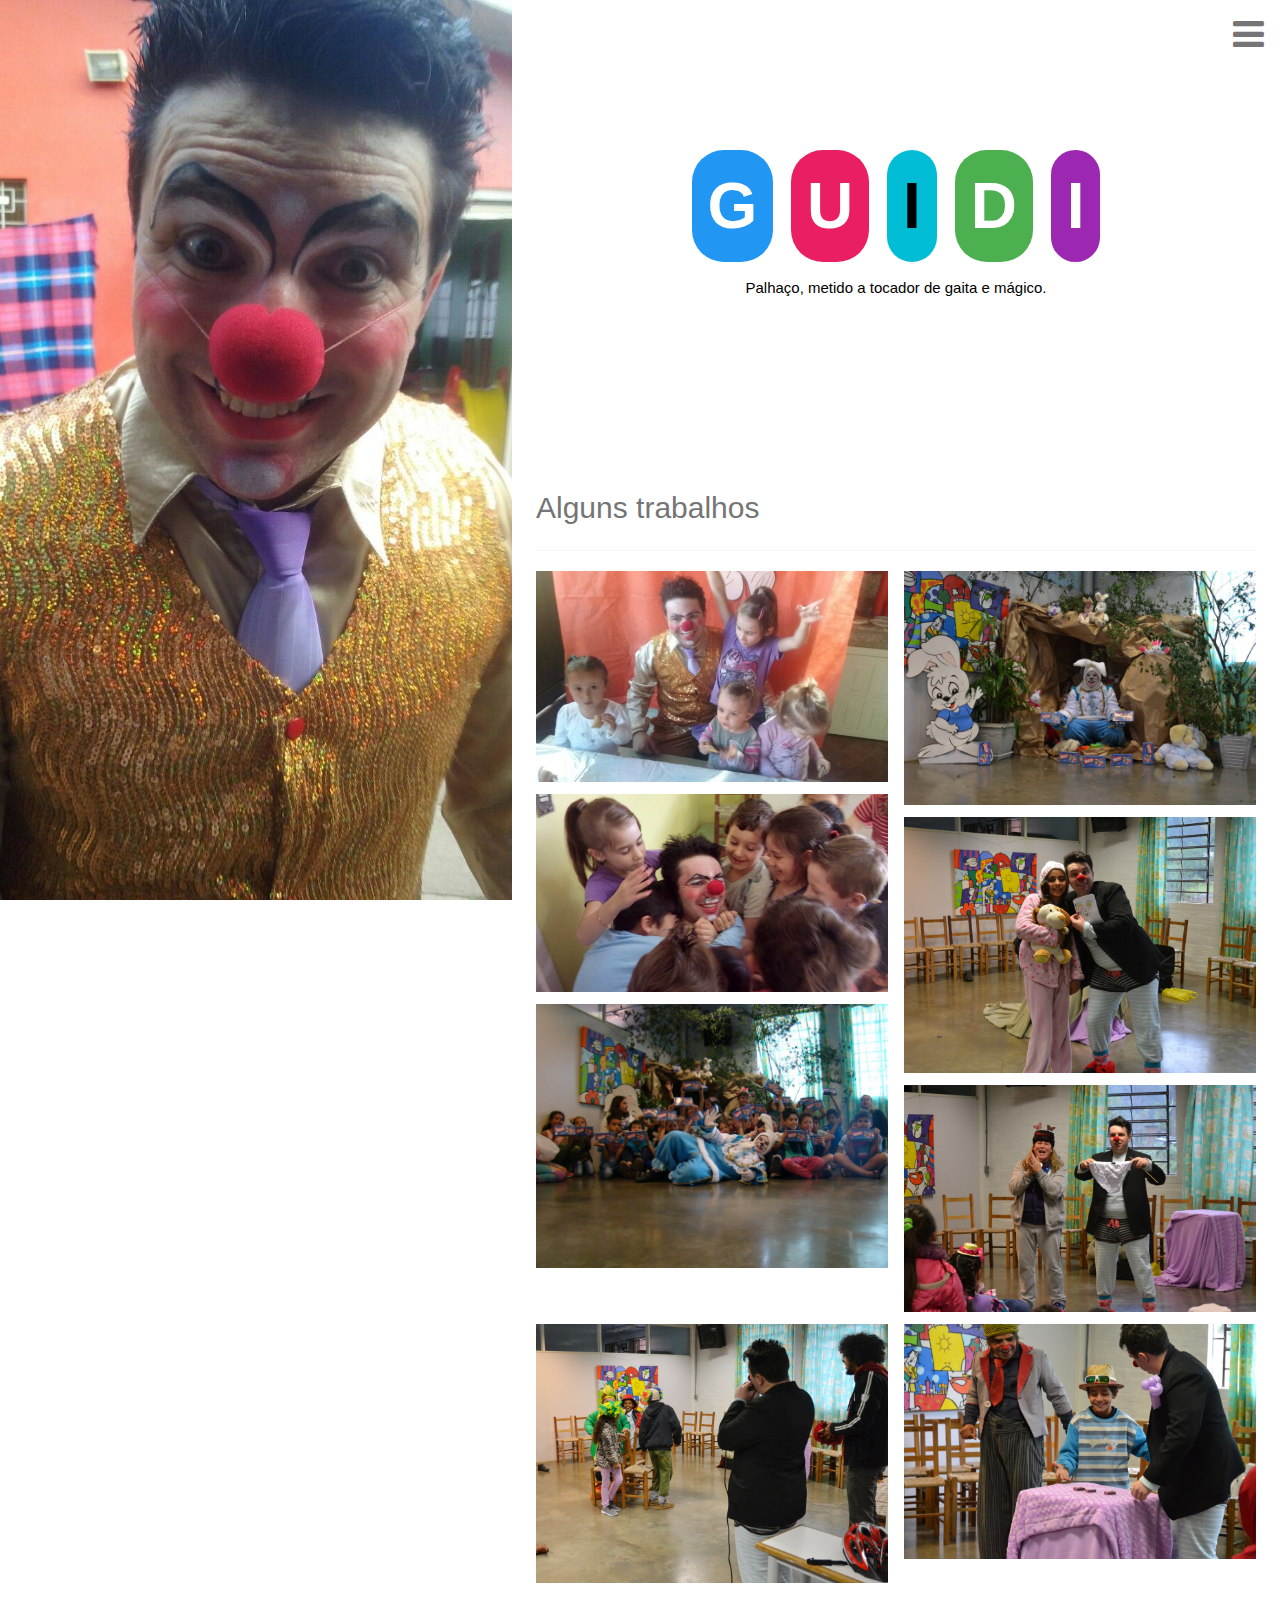
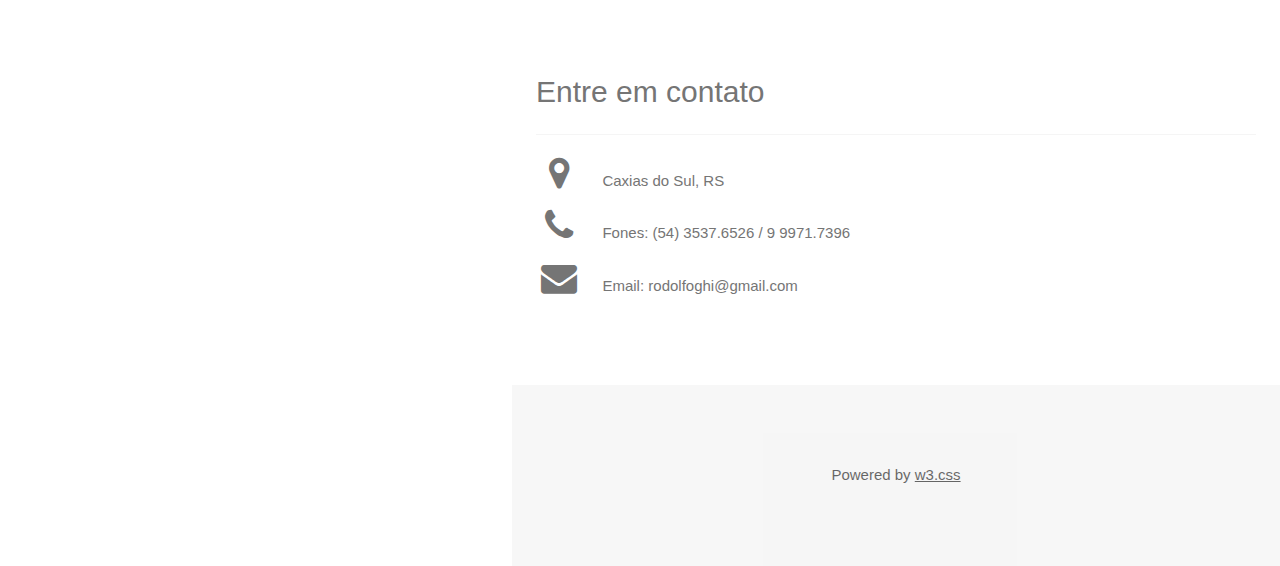
==== index.html @ 78f218c3 "Add favicon" ====
<!doctype html>
<html lang="pt-br">
  <head>
    <meta charset="utf-8">
    <meta http-equiv="X-UA-Compatible" content="IE=edge">
    <meta name="description" content="">
    <meta name="viewport" content="width=device-width, initial-scale=1">
    <title>Guidi</title>

    <!-- Disable tap highlight on IE -->
    <meta name="msapplication-tap-highlight" content="no">

    <!-- Web Application Manifest -->
    <link rel="manifest" href="manifest.json">

    <!-- Add to homescreen for Chrome on Android -->
    <meta name="mobile-web-app-capable" content="yes">
    <meta name="application-name" content="GUIDI">
    <link rel="icon" href="images/favicon.ico">

    <!-- Add to homescreen for Safari on iOS -->
    <meta name="apple-mobile-web-app-capable" content="yes">
    <meta name="apple-mobile-web-app-status-bar-style" content="black">
    <meta name="apple-mobile-web-app-title" content="GUIDI">
    <link rel="apple-touch-icon" href="favicon.ico">

    <!-- Tile icon for Win8 (144x144 + tile color) -->
    <meta name="msapplication-TileImage" content="favicon.ico">
    <meta name="msapplication-TileColor" content="#2F3BA2">

    <!-- Color the status bar on mobile devices -->
    <meta name="theme-color" content="#2F3BA2">

    <link rel="stylesheet" href="https://www.w3schools.com/w3css/4/w3.css">
    <link rel="stylesheet" href="https://fonts.googleapis.com/css?family=Montserrat">
    <link rel="stylesheet" href="https://cdnjs.cloudflare.com/ajax/libs/font-awesome/4.7.0/css/font-awesome.min.css">
    <!-- Latest compiled and minified CSS -->
    <link rel="stylesheet" href="css/main.css">
  </head>
  <body>
    <!-- Sidebar with image -->
<nav class="w3-sidebar w3-hide-medium w3-hide-small" style="width:40%">
  <div class="bgimg"></div>
</nav>

<!-- Hidden Sidebar (reveals when clicked on menu icon)-->
<nav class="w3-sidebar w3-black w3-animate-right w3-xxlarge" style="display:none;padding-top:150px;right:0;z-index:2" id="mySidebar">
  <a href="javascript:void(0)" onclick="closeNav()" class="w3-button w3-black w3-xxxlarge w3-display-topright" style="padding:0 12px;">
    <i class="fa fa-remove"></i>
  </a>
  <div class="w3-bar-block w3-center">
    <a href="#" class="w3-bar-item w3-button w3-text-grey w3-hover-black" onclick="closeNav()">Início</a>
    <a href="#portfolio" class="w3-bar-item w3-button w3-text-grey w3-hover-black" onclick="closeNav()">Trabalhos</a>
    <a href="#contact" class="w3-bar-item w3-button w3-text-grey w3-hover-black" onclick="closeNav()">Contato</a>
  </div>
</nav>

<!-- Page Content -->
<div class="w3-main w3-padding-large" style="margin-left:40%">

  <!-- Menu icon to open sidebar -->
  <span class="w3-button w3-top w3-white w3-xxlarge w3-text-grey w3-hover-text-black" style="width:auto;right:0;" onclick="openNav()"><i class="fa fa-bars"></i></span>

  <!-- Header -->
  <header class="w3-container w3-center" style="padding:128px 16px" id="home">
    <h1 class="w3-jumbo to-animate">
      <b>
        <div class="w3-blue w3-round-xxlarge w3-padding letter-name to-animate">G</div>
        <div class="w3-pink w3-round-xxlarge w3-padding letter-name to-animate">U</div>
        <div class="w3-cyan w3-round-xxlarge w3-padding letter-name to-animate">I</div>
        <div class="w3-green w3-round-xxlarge w3-padding letter-name to-animate">D</div>
        <div class="w3-purple w3-round-xxlarge w3-padding letter-name to-animate">I</div>
      </b>
    </h1>
    <p>Palhaço, metido a tocador de gaita e mágico.</p>
    <img src="images/profile_guidi.jpg" class="w3-image w3-hide-large w3-hide-small w3-round" style="display:block;width:60%;margin:auto;">
    <img src="images/profile_guidi.jpg" class="w3-image w3-hide-large w3-hide-medium w3-round" width="1000" height="1333">
  </header>

  <!-- Portfolio Section -->
  <div class="w3-padding-32 w3-content" id="portfolio">
    <h2 class="w3-text-grey">Alguns trabalhos</h2>
    <hr class="w3-opacity">

    <!-- Grid for photos -->
    <div class="w3-row-padding" style="margin:0 -16px">
      <div class="w3-half">
        <img src="images/trabalhos/trabalho_04.jpg" style="width:100%">
        <img src="images/trabalhos/trabalho_03.jpg" style="width:100%">
        <img src="images/trabalhos/trabalho_02.jpg" style="width:100%">
      </div>

      <div class="w3-half">
        <img src="images/trabalhos/trabalho_01.jpg" style="width:100%">
        <img src="images/trabalhos/trabalho_05.jpg" style="width:100%">
        <img src="images/trabalhos/trabalho_06.jpg" style="width:100%">
      </div>

      <div class="w3-half">
        <img src="images/trabalhos/trabalho_08.jpg" style="width:100%">
      </div>

      <div class="w3-half">
        <img src="images/trabalhos/trabalho_09.jpg" style="width:100%">
      </div>
    <!-- End photo grid -->
    </div>
  <!-- End Portfolio Section -->
  </div>

  <!-- Contact Section -->
  <div class="w3-padding-32 w3-content w3-text-grey" id="contact" style="margin-bottom:64px">
    <h2>Entre em contato</h2>
    <hr class="w3-opacity">

    <div class="w3-section">
      <p><i class="fa fa-map-marker fa-fw w3-xxlarge w3-margin-right"></i> Caxias do Sul, RS</p>
      <p><i class="fa fa-phone fa-fw w3-xxlarge w3-margin-right"></i> Fones: (54) 3537.6526 / 9 9971.7396</p>
      <p><i class="fa fa-envelope fa-fw w3-xxlarge w3-margin-right"> </i> Email: rodolfoghi@gmail.com</p>
    </div>
  <!-- End Contact Section -->
  </div>

  <!-- Footer -->
  <footer class="w3-container w3-padding-64 w3-light-grey w3-center w3-opacity w3-xlarge" style="margin:-24px">
    <!--
    <i class="fa fa-facebook-official w3-hover-opacity"></i>
    <i class="fa fa-instagram w3-hover-opacity"></i>
    <i class="fa fa-snapchat w3-hover-opacity"></i>
    <i class="fa fa-pinterest-p w3-hover-opacity"></i>
    <i class="fa fa-twitter w3-hover-opacity"></i>
    <i class="fa fa-linkedin w3-hover-opacity"></i>
  -->
    <p class="w3-medium">Powered by <a href="https://www.w3schools.com/w3css/default.asp" target="_blank" class="w3-hover-text-green">w3.css</a></p>
  <!-- End footer -->
  </footer>

<!-- END PAGE CONTENT -->
</div>
<script src="scripts/main.js"></script>
<!--
To use this code on your website, get a free API key from Google.
Read more at: https://www.w3schools.com/graphics/google_maps_basic.asp
-->
  </body>
</html>
---- css/main.css ----
body, h1, h2, h3, h4, h5, h6 {
  /*font-family: "Montserrat", sans-serif*/
  font-family: "Comic Sans MS", cursive, sans-serif;
}

.w3-row-padding img {
  margin-bottom: 12px
}

.bgimg {
    background-position: center;
    background-repeat: no-repeat;
    background-size: cover;
    background-image: url('../images/profile_guidi.jpg');
    min-height: 100%;
}

.letter-name {
  display: inline-grid;
}
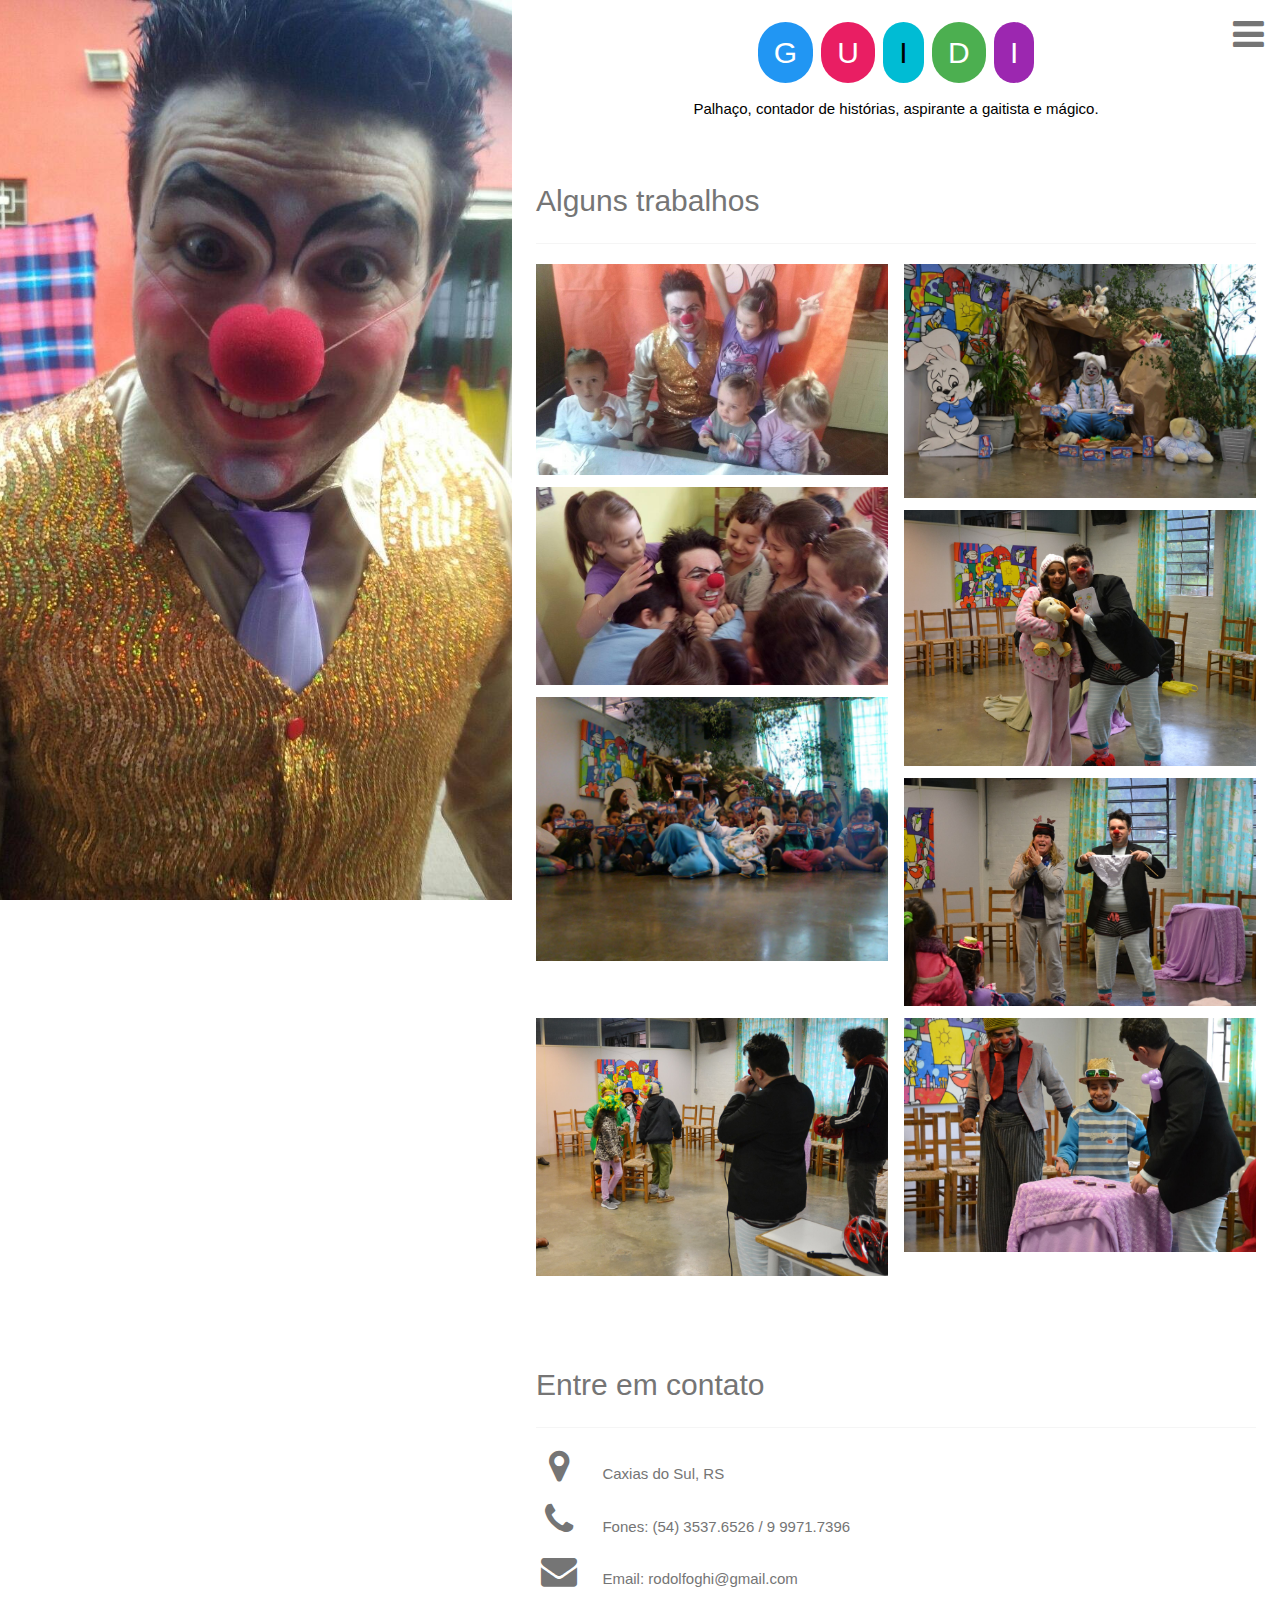
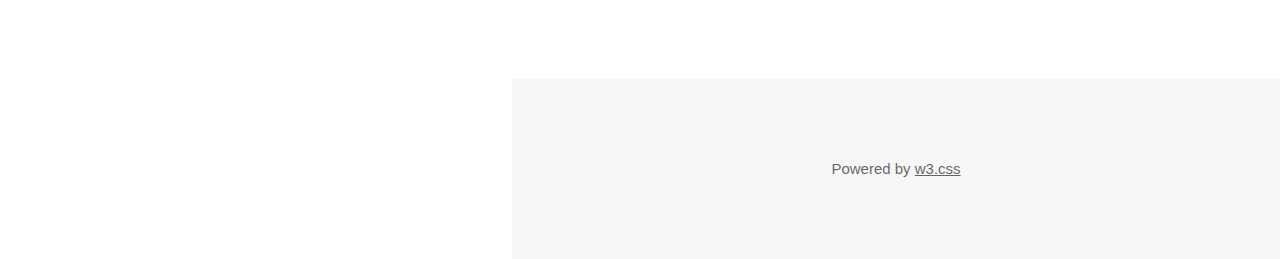
==== commit f668cc21: "Display header in one row on small devices" ====
--- a/index.html
+++ b/index.html
@@ -62,17 +62,15 @@
   <span class="w3-button w3-top w3-white w3-xxlarge w3-text-grey w3-hover-text-black" style="width:auto;right:0;" onclick="openNav()"><i class="fa fa-bars"></i></span>
 
   <!-- Header -->
-  <header class="w3-container w3-center" style="padding:128px 16px" id="home">
-    <h1 class="w3-jumbo to-animate">
-      <b>
-        <div class="w3-blue w3-round-xxlarge w3-padding letter-name to-animate">G</div>
-        <div class="w3-pink w3-round-xxlarge w3-padding letter-name to-animate">U</div>
-        <div class="w3-cyan w3-round-xxlarge w3-padding letter-name to-animate">I</div>
-        <div class="w3-green w3-round-xxlarge w3-padding letter-name to-animate">D</div>
-        <div class="w3-purple w3-round-xxlarge w3-padding letter-name to-animate">I</div>
-      </b>
-    </h1>
-    <p>Palhaço, metido a tocador de gaita e mágico.</p>
+  <header class="w3-container w3-center" id="home">
+    <h2 class="w3-row to-animate">
+        <div class="w3-col-l2 w3-blue w3-round-xxlarge w3-padding letter-name to-animate">G</div>
+        <div class="w3-col-l2 w3-pink w3-round-xxlarge w3-padding letter-name to-animate">U</div>
+        <div class="w3-col-l2 w3-cyan w3-round-xxlarge w3-padding letter-name to-animate">I</div>
+        <div class="w3-col-l2 w3-green w3-round-xxlarge w3-padding letter-name to-animate">D</div>
+        <div class="w3-col-l2 w3-purple w3-round-xxlarge w3-padding letter-name to-animate">I</div>
+    </h2>
+    <p>Palhaço, contador de histórias, aspirante a gaitista e mágico.</p>
     <img src="images/profile_guidi.jpg" class="w3-image w3-hide-large w3-hide-small w3-round" style="display:block;width:60%;margin:auto;">
     <img src="images/profile_guidi.jpg" class="w3-image w3-hide-large w3-hide-medium w3-round" width="1000" height="1333">
   </header>
--- a/css/main.css
+++ b/css/main.css
@@ -1,5 +1,4 @@
 body, h1, h2, h3, h4, h5, h6 {
-  /*font-family: "Montserrat", sans-serif*/
   font-family: "Comic Sans MS", cursive, sans-serif;
 }
 
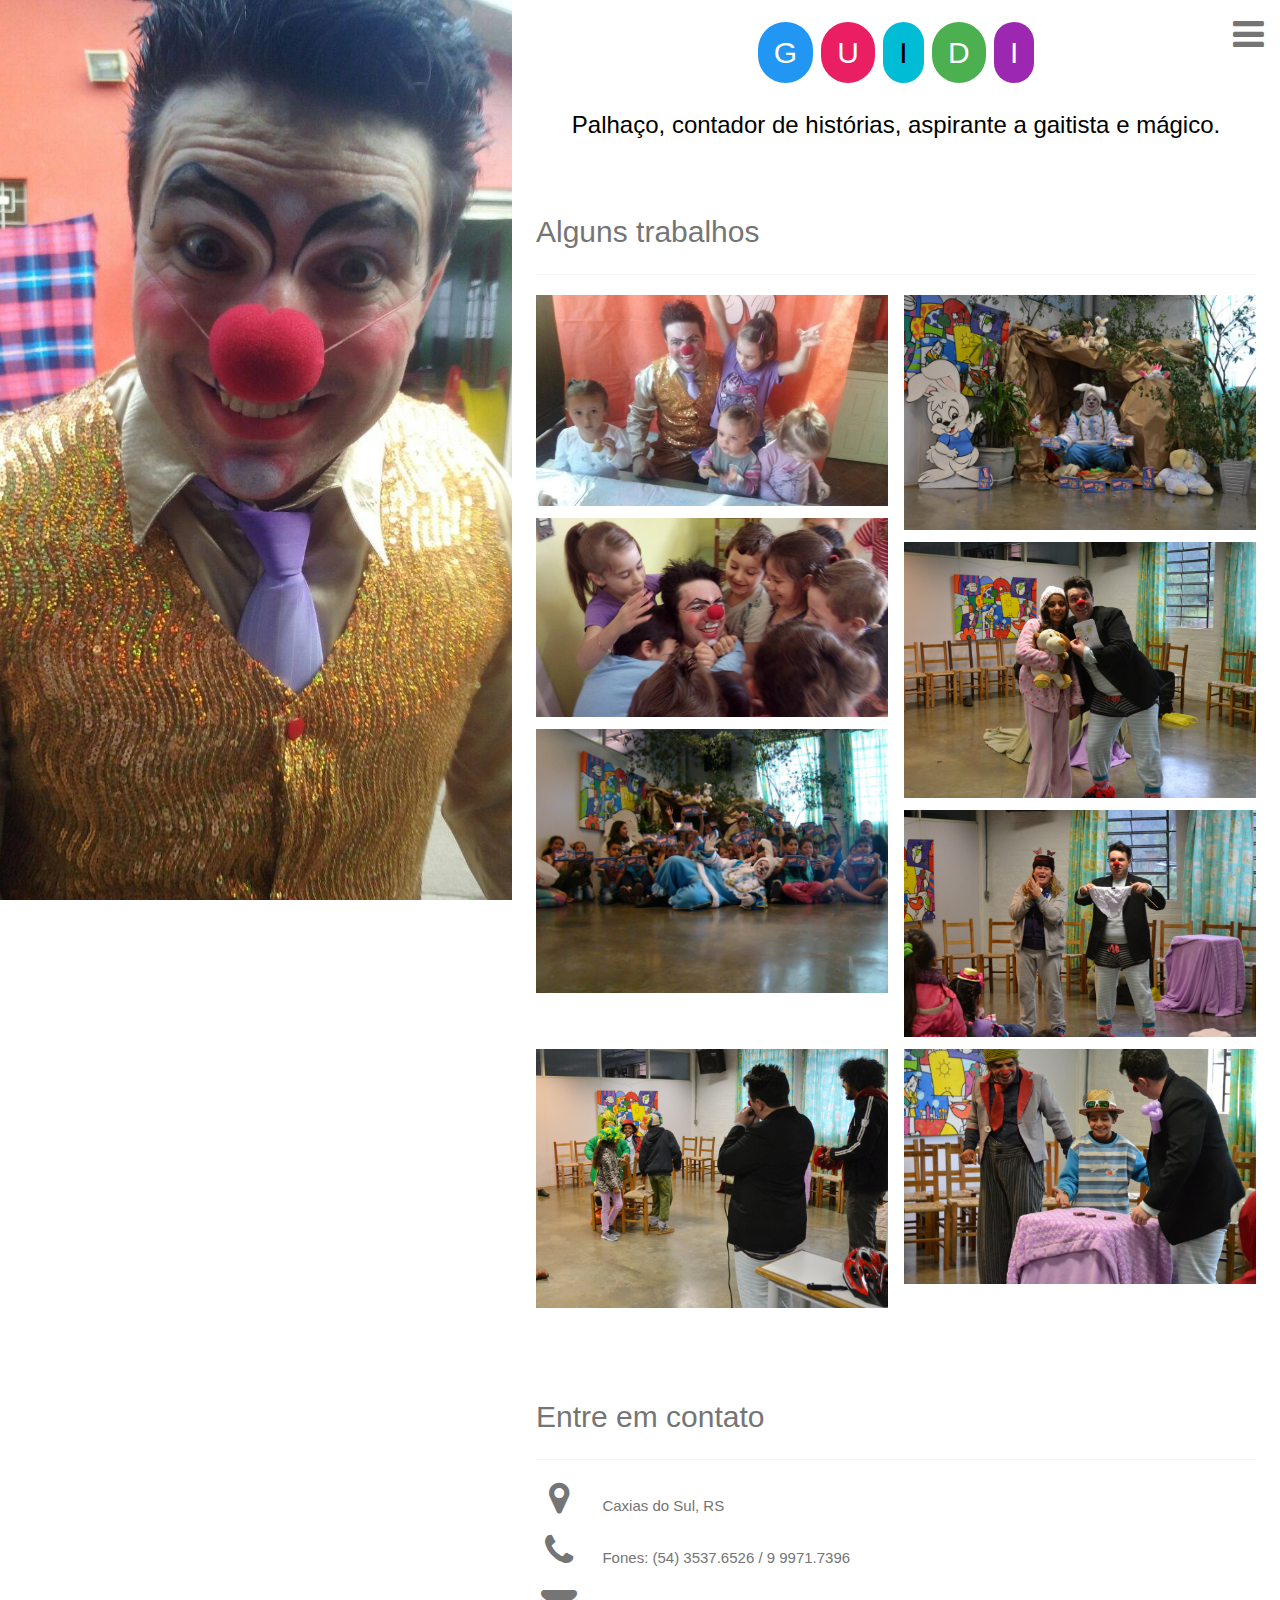
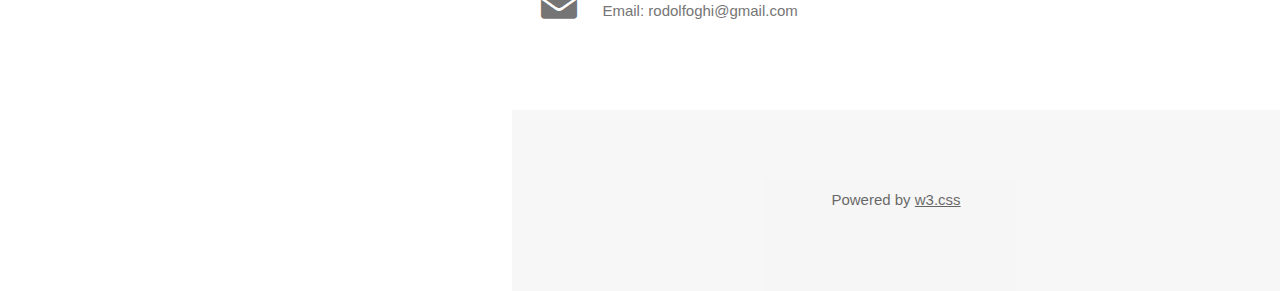
==== commit 665d99e1: "Display images in modal" ====
--- a/index.html
+++ b/index.html
@@ -70,7 +70,7 @@
         <div class="w3-col-l2 w3-green w3-round-xxlarge w3-padding letter-name to-animate">D</div>
         <div class="w3-col-l2 w3-purple w3-round-xxlarge w3-padding letter-name to-animate">I</div>
     </h2>
-    <p>Palhaço, contador de histórias, aspirante a gaitista e mágico.</p>
+    <p class="w3-xlarge">Palhaço, contador de histórias, aspirante a gaitista e mágico.</p>
     <img src="images/profile_guidi.jpg" class="w3-image w3-hide-large w3-hide-small w3-round" style="display:block;width:60%;margin:auto;">
     <img src="images/profile_guidi.jpg" class="w3-image w3-hide-large w3-hide-medium w3-round" width="1000" height="1333">
   </header>
@@ -83,23 +83,29 @@
     <!-- Grid for photos -->
     <div class="w3-row-padding" style="margin:0 -16px">
       <div class="w3-half">
-        <img src="images/trabalhos/trabalho_04.jpg" style="width:100%">
-        <img src="images/trabalhos/trabalho_03.jpg" style="width:100%">
-        <img src="images/trabalhos/trabalho_02.jpg" style="width:100%">
+        <img onclick="showImgInModal(this)" class="w3-hover-opacity" src="images/trabalhos/trabalho_04.jpg" style="width:100%;">
+        <img onclick="showImgInModal(this)" class="w3-hover-opacity" src="images/trabalhos/trabalho_03.jpg" style="width:100%">
+        <img onclick="showImgInModal(this)" class="w3-hover-opacity" src="images/trabalhos/trabalho_02.jpg" style="width:100%">
       </div>
 
       <div class="w3-half">
-        <img src="images/trabalhos/trabalho_01.jpg" style="width:100%">
-        <img src="images/trabalhos/trabalho_05.jpg" style="width:100%">
-        <img src="images/trabalhos/trabalho_06.jpg" style="width:100%">
+        <img onclick="showImgInModal(this)" class="w3-hover-opacity" src="images/trabalhos/trabalho_01.jpg" style="width:100%">
+        <img onclick="showImgInModal(this)" class="w3-hover-opacity" src="images/trabalhos/trabalho_05.jpg" style="width:100%">
+        <img onclick="showImgInModal(this)" class="w3-hover-opacity" src="images/trabalhos/trabalho_06.jpg" style="width:100%">
       </div>
 
       <div class="w3-half">
-        <img src="images/trabalhos/trabalho_08.jpg" style="width:100%">
+        <img onclick="showImgInModal(this)" class="w3-hover-opacity" src="images/trabalhos/trabalho_08.jpg" style="width:100%">
       </div>
 
       <div class="w3-half">
-        <img src="images/trabalhos/trabalho_09.jpg" style="width:100%">
+        <img onclick="showImgInModal(this)" class="w3-hover-opacity" src="images/trabalhos/trabalho_09.jpg" style="width:100%">
+      </div>
+
+      <div id="modal_img" class="w3-modal w3-animate-zoom" onclick="this.style.display='none'">
+        <div class="w3-center">
+          <img class="w3-modal-content" id="modal_img01" style="width:70%">
+        </div>
       </div>
     <!-- End photo grid -->
     </div>
--- a/css/main.css
+++ b/css/main.css
@@ -17,3 +17,7 @@
 .letter-name {
   display: inline-grid;
 }
+
+img[onclick="showImgInModal(this)"]:hover {
+  cursor: zoom-in;
+}
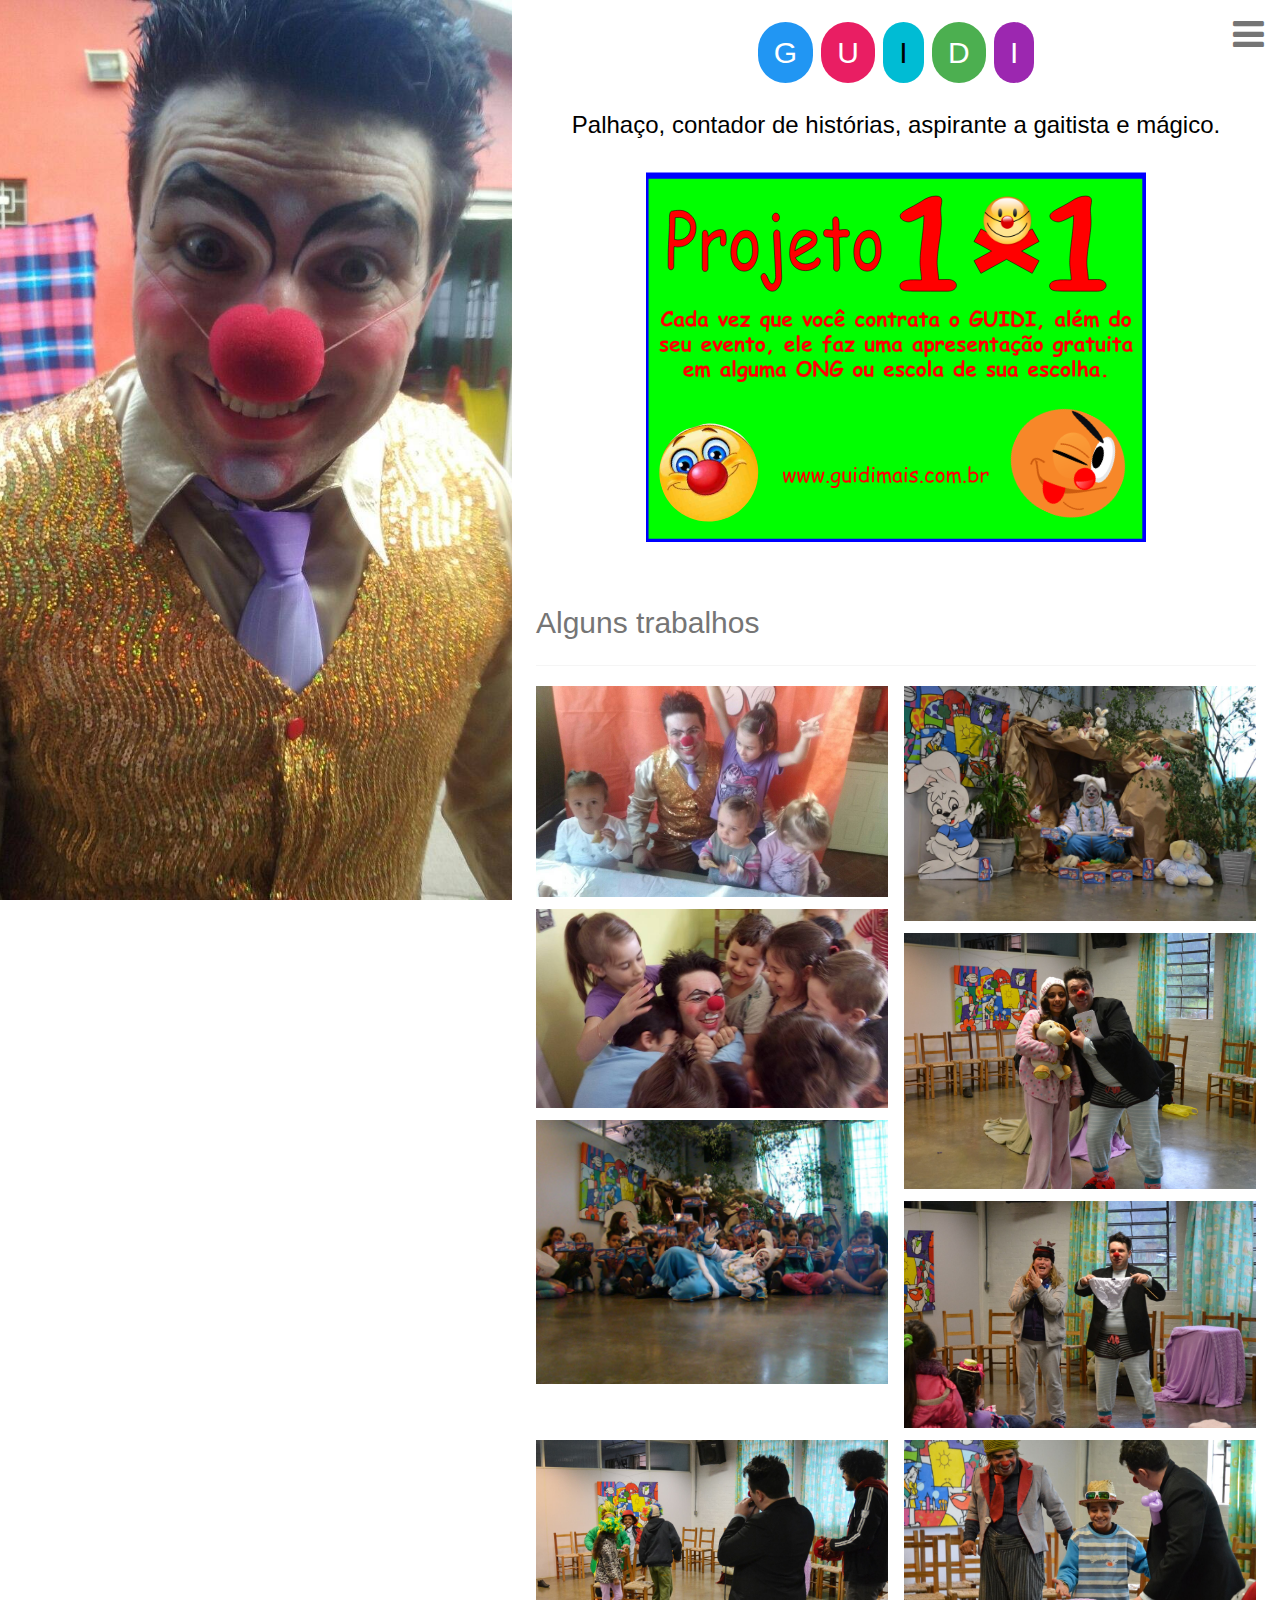
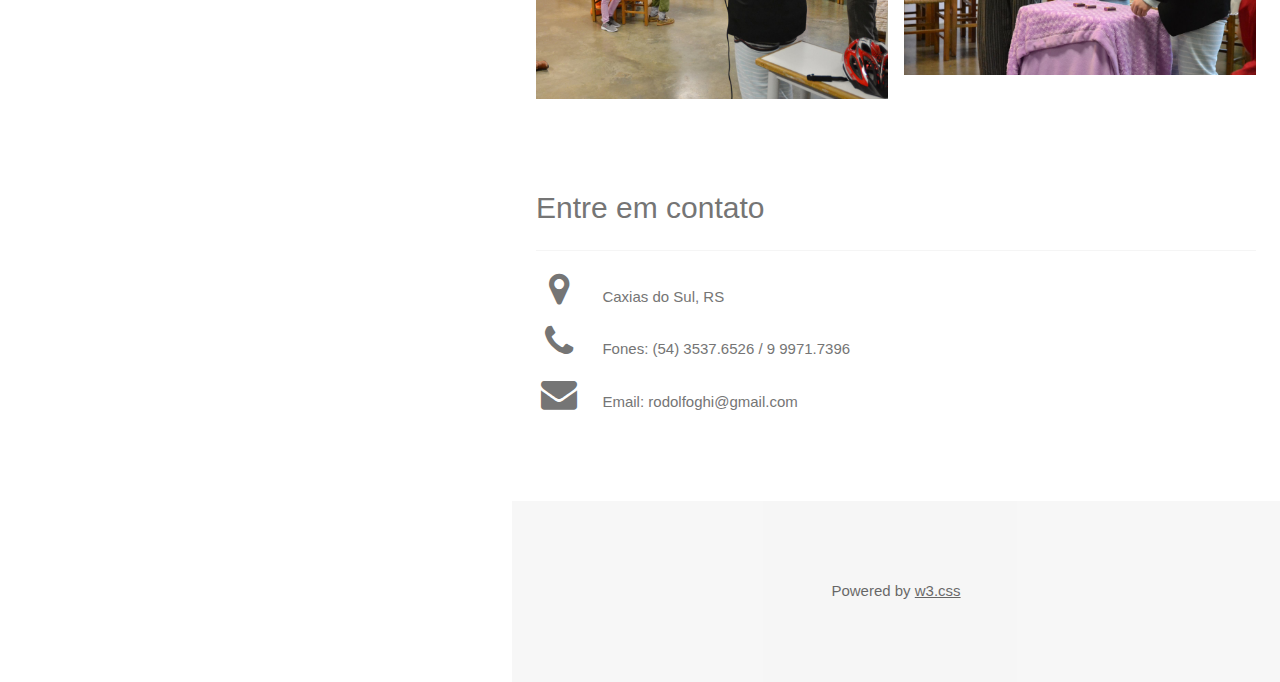
==== commit 1571e823: "Added carousel" ====
--- a/index.html
+++ b/index.html
@@ -71,6 +71,19 @@
         <div class="w3-col-l2 w3-purple w3-round-xxlarge w3-padding letter-name to-animate">I</div>
     </h2>
     <p class="w3-xlarge">Palhaço, contador de histórias, aspirante a gaitista e mágico.</p>
+    <div class="w3-content w3-section" style="max-width:500px">
+      <img class="mySlides" src="images/projeto1x1.svg" style="width:100%">
+      <img class="mySlides" src="images/trabalhos/trabalho_01.jpg" style="width:100%">
+      <img class="mySlides" src="images/trabalhos/trabalho_02.jpg" style="width:100%">
+      <img class="mySlides" src="images/trabalhos/trabalho_03.jpg" style="width:100%">
+      <img class="mySlides" src="images/trabalhos/trabalho_04.jpg" style="width:100%">
+      <img class="mySlides" src="images/trabalhos/trabalho_05.jpg" style="width:100%">
+      <img class="mySlides" src="images/trabalhos/trabalho_06.jpg" style="width:100%">
+      <img class="mySlides" src="images/trabalhos/trabalho_07.jpg" style="width:100%">
+      <img class="mySlides" src="images/trabalhos/trabalho_08.jpg" style="width:100%">
+      <img class="mySlides" src="images/trabalhos/trabalho_09.jpg" style="width:100%">
+    </div>
+
     <img src="images/profile_guidi.jpg" class="w3-image w3-hide-large w3-hide-small w3-round" style="display:block;width:60%;margin:auto;">
     <img src="images/profile_guidi.jpg" class="w3-image w3-hide-large w3-hide-medium w3-round" width="1000" height="1333">
   </header>
--- a/css/main.css
+++ b/css/main.css
@@ -21,3 +21,7 @@
 img[onclick="showImgInModal(this)"]:hover {
   cursor: zoom-in;
 }
+
+.mySlides {
+  display: none;
+}
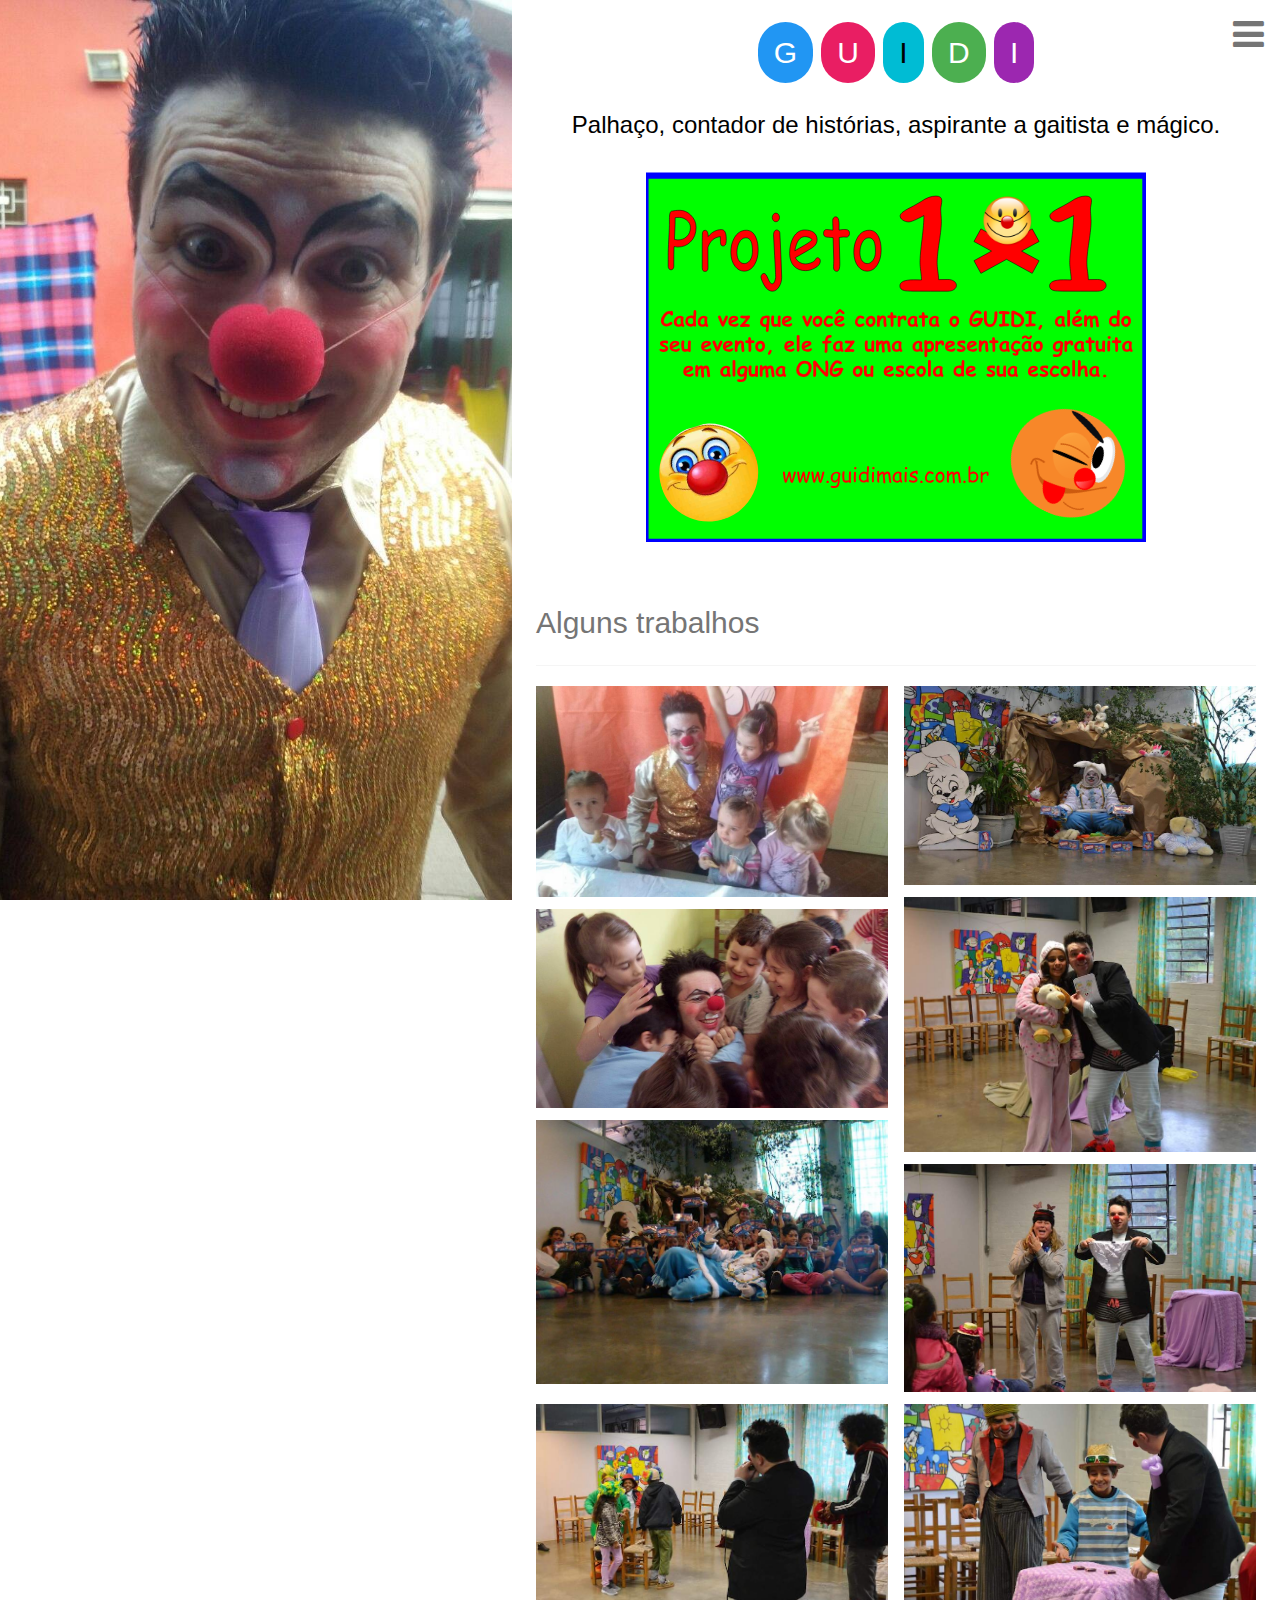
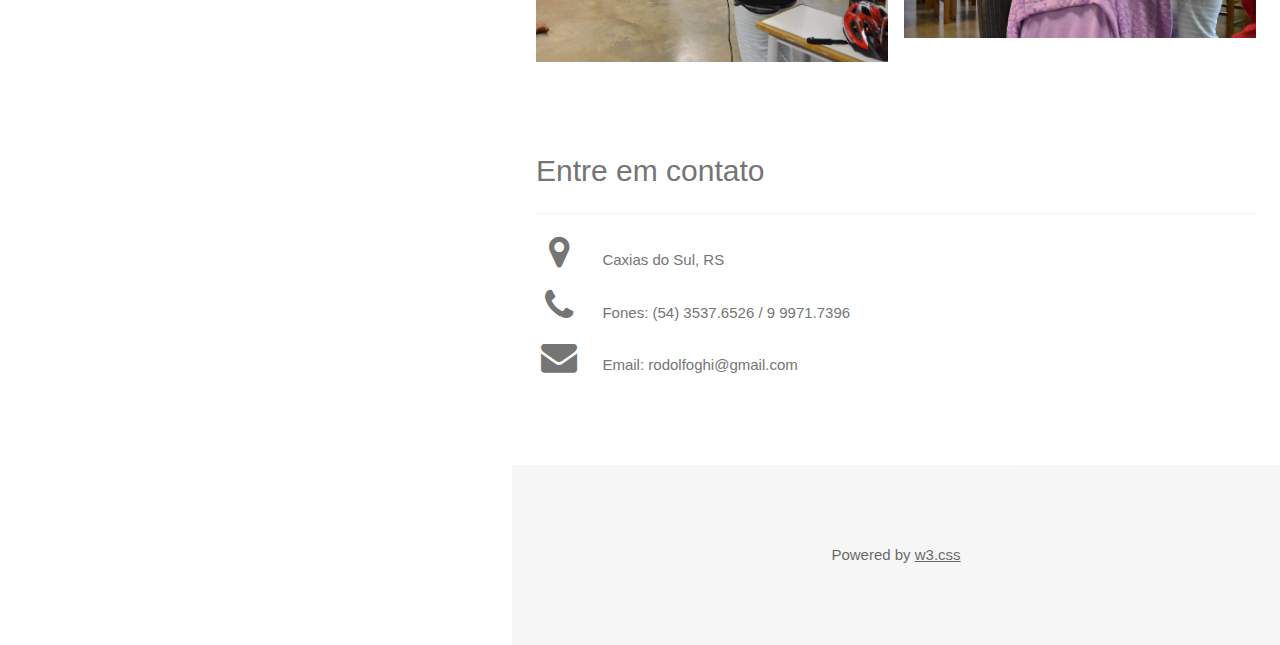
==== commit a0b6cac3: "Minify CSS" ====
--- a/index.html
+++ b/index.html
@@ -35,17 +35,17 @@
     <link rel="stylesheet" href="https://fonts.googleapis.com/css?family=Montserrat">
     <link rel="stylesheet" href="https://cdnjs.cloudflare.com/ajax/libs/font-awesome/4.7.0/css/font-awesome.min.css">
     <!-- Latest compiled and minified CSS -->
-    <link rel="stylesheet" href="css/main.css">
+    <link rel="stylesheet" href="css/main.min.css">
   </head>
   <body>
     <!-- Sidebar with image -->
-<nav class="w3-sidebar w3-hide-medium w3-hide-small" style="width:40%">
+<nav id="nav-main" class="w3-sidebar w3-hide-medium w3-hide-small">
   <div class="bgimg"></div>
 </nav>
 
 <!-- Hidden Sidebar (reveals when clicked on menu icon)-->
-<nav class="w3-sidebar w3-black w3-animate-right w3-xxlarge" style="display:none;padding-top:150px;right:0;z-index:2" id="mySidebar">
-  <a href="javascript:void(0)" onclick="closeNav()" class="w3-button w3-black w3-xxxlarge w3-display-topright" style="padding:0 12px;">
+<nav class="w3-sidebar w3-black w3-animate-right w3-xxlarge" id="mySidebar">
+  <a href="javascript:void(0)" onclick="closeNav()" class="w3-button w3-black w3-xxxlarge w3-display-topright" id="mySidebarLink">
     <i class="fa fa-remove"></i>
   </a>
   <div class="w3-bar-block w3-center">
@@ -56,10 +56,10 @@
 </nav>
 
 <!-- Page Content -->
-<div class="w3-main w3-padding-large" style="margin-left:40%">
+<div class="w3-main w3-padding-large page-content">
 
   <!-- Menu icon to open sidebar -->
-  <span class="w3-button w3-top w3-white w3-xxlarge w3-text-grey w3-hover-text-black" style="width:auto;right:0;" onclick="openNav()"><i class="fa fa-bars"></i></span>
+  <span class="w3-button w3-top w3-white w3-xxlarge w3-text-grey w3-hover-text-black" onclick="openNav()"><i class="fa fa-bars"></i></span>
 
   <!-- Header -->
   <header class="w3-container w3-center" id="home">
@@ -71,20 +71,20 @@
         <div class="w3-col-l2 w3-purple w3-round-xxlarge w3-padding letter-name to-animate">I</div>
     </h2>
     <p class="w3-xlarge">Palhaço, contador de histórias, aspirante a gaitista e mágico.</p>
-    <div class="w3-content w3-section" style="max-width:500px">
-      <img class="mySlides" src="images/projeto1x1.svg" style="width:100%">
-      <img class="mySlides" src="images/trabalhos/trabalho_01.jpg" style="width:100%">
-      <img class="mySlides" src="images/trabalhos/trabalho_02.jpg" style="width:100%">
-      <img class="mySlides" src="images/trabalhos/trabalho_03.jpg" style="width:100%">
-      <img class="mySlides" src="images/trabalhos/trabalho_04.jpg" style="width:100%">
-      <img class="mySlides" src="images/trabalhos/trabalho_05.jpg" style="width:100%">
-      <img class="mySlides" src="images/trabalhos/trabalho_06.jpg" style="width:100%">
-      <img class="mySlides" src="images/trabalhos/trabalho_07.jpg" style="width:100%">
-      <img class="mySlides" src="images/trabalhos/trabalho_08.jpg" style="width:100%">
-      <img class="mySlides" src="images/trabalhos/trabalho_09.jpg" style="width:100%">
+    <div class="w3-content w3-section carousel-images">
+      <img class="mySlides" src="images/projeto1x1.svg">
+      <img class="mySlides" src="images/trabalhos/trabalho_01.jpg">
+      <img class="mySlides" src="images/trabalhos/trabalho_02.jpg">
+      <img class="mySlides" src="images/trabalhos/trabalho_03.jpg">
+      <img class="mySlides" src="images/trabalhos/trabalho_04.jpg">
+      <img class="mySlides" src="images/trabalhos/trabalho_05.jpg">
+      <img class="mySlides" src="images/trabalhos/trabalho_06.jpg">
+      <img class="mySlides" src="images/trabalhos/trabalho_07.jpg">
+      <img class="mySlides" src="images/trabalhos/trabalho_08.jpg">
+      <img class="mySlides" src="images/trabalhos/trabalho_09.jpg">
     </div>
 
-    <img src="images/profile_guidi.jpg" class="w3-image w3-hide-large w3-hide-small w3-round" style="display:block;width:60%;margin:auto;">
+    <img src="images/profile_guidi.jpg" class="w3-image w3-hide-large w3-hide-small w3-round profile-img-xlarge">
     <img src="images/profile_guidi.jpg" class="w3-image w3-hide-large w3-hide-medium w3-round" width="1000" height="1333">
   </header>
 
@@ -94,30 +94,30 @@
     <hr class="w3-opacity">
 
     <!-- Grid for photos -->
-    <div class="w3-row-padding" style="margin:0 -16px">
+    <div class="w3-row-padding grid-photos">
       <div class="w3-half">
-        <img onclick="showImgInModal(this)" class="w3-hover-opacity" src="images/trabalhos/trabalho_04.jpg" style="width:100%;">
-        <img onclick="showImgInModal(this)" class="w3-hover-opacity" src="images/trabalhos/trabalho_03.jpg" style="width:100%">
-        <img onclick="showImgInModal(this)" class="w3-hover-opacity" src="images/trabalhos/trabalho_02.jpg" style="width:100%">
+        <img onclick="showImgInModal(this)" class="w3-hover-opacity" src="images/trabalhos/trabalho_04.jpg">
+        <img onclick="showImgInModal(this)" class="w3-hover-opacity" src="images/trabalhos/trabalho_03.jpg">
+        <img onclick="showImgInModal(this)" class="w3-hover-opacity" src="images/trabalhos/trabalho_02.jpg">
       </div>
 
       <div class="w3-half">
-        <img onclick="showImgInModal(this)" class="w3-hover-opacity" src="images/trabalhos/trabalho_01.jpg" style="width:100%">
-        <img onclick="showImgInModal(this)" class="w3-hover-opacity" src="images/trabalhos/trabalho_05.jpg" style="width:100%">
-        <img onclick="showImgInModal(this)" class="w3-hover-opacity" src="images/trabalhos/trabalho_06.jpg" style="width:100%">
+        <img onclick="showImgInModal(this)" class="w3-hover-opacity" src="images/trabalhos/trabalho_01.jpg">
+        <img onclick="showImgInModal(this)" class="w3-hover-opacity" src="images/trabalhos/trabalho_05.jpg">
+        <img onclick="showImgInModal(this)" class="w3-hover-opacity" src="images/trabalhos/trabalho_06.jpg">
       </div>
 
       <div class="w3-half">
-        <img onclick="showImgInModal(this)" class="w3-hover-opacity" src="images/trabalhos/trabalho_08.jpg" style="width:100%">
+        <img onclick="showImgInModal(this)" class="w3-hover-opacity" src="images/trabalhos/trabalho_08.jpg">
       </div>
 
       <div class="w3-half">
-        <img onclick="showImgInModal(this)" class="w3-hover-opacity" src="images/trabalhos/trabalho_09.jpg" style="width:100%">
+        <img onclick="showImgInModal(this)" class="w3-hover-opacity" src="images/trabalhos/trabalho_09.jpg">
       </div>
 
       <div id="modal_img" class="w3-modal w3-animate-zoom" onclick="this.style.display='none'">
         <div class="w3-center">
-          <img class="w3-modal-content" id="modal_img01" style="width:70%">
+          <img class="w3-modal-content" id="modal_img01">
         </div>
       </div>
     <!-- End photo grid -->
@@ -126,7 +126,7 @@
   </div>
 
   <!-- Contact Section -->
-  <div class="w3-padding-32 w3-content w3-text-grey" id="contact" style="margin-bottom:64px">
+  <div class="w3-padding-32 w3-content w3-text-grey" id="contact">
     <h2>Entre em contato</h2>
     <hr class="w3-opacity">
 
@@ -139,7 +139,7 @@
   </div>
 
   <!-- Footer -->
-  <footer class="w3-container w3-padding-64 w3-light-grey w3-center w3-opacity w3-xlarge" style="margin:-24px">
+  <footer class="w3-container w3-padding-64 w3-light-grey w3-center w3-opacity w3-xlarge">
     <!--
     <i class="fa fa-facebook-official w3-hover-opacity"></i>
     <i class="fa fa-instagram w3-hover-opacity"></i>
--- a/css/main.min.css
+++ b/css/main.min.css
@@ -0,0 +1 @@
+body,h1,h2,h3,h4,h5,h6{font-family:"Comic Sans MS",cursive,sans-serif}.w3-row-padding img{margin-bottom:12px}.bgimg{background-position:center;background-repeat:no-repeat;background-size:cover;background-image:url(../images/profile_guidi.jpg);min-height:100%}.letter-name{display:inline-grid}img[onclick="showImgInModal(this)"]:hover{cursor:zoom-in}#nav-main{width:40%}#mySidebar{display:none;padding-top:150px;right:0;z-index:2}#mySidebarLink{padding:0 12px}.page-content{margin-left:40%}span[onclick="openNav()"]{width:auto;right:0}.carousel-images{max-width:500px}.mySlides{display:none;width:100%}.profile-img-xlarge{display:block;width:60%;margin:auto}.grid-photos{margin:0 -16px}.grid-photos>.w3-half>img{width:100%}#modal_img01{width:70%}#contact{margin-bottom:64px}footer{margin:-24px}
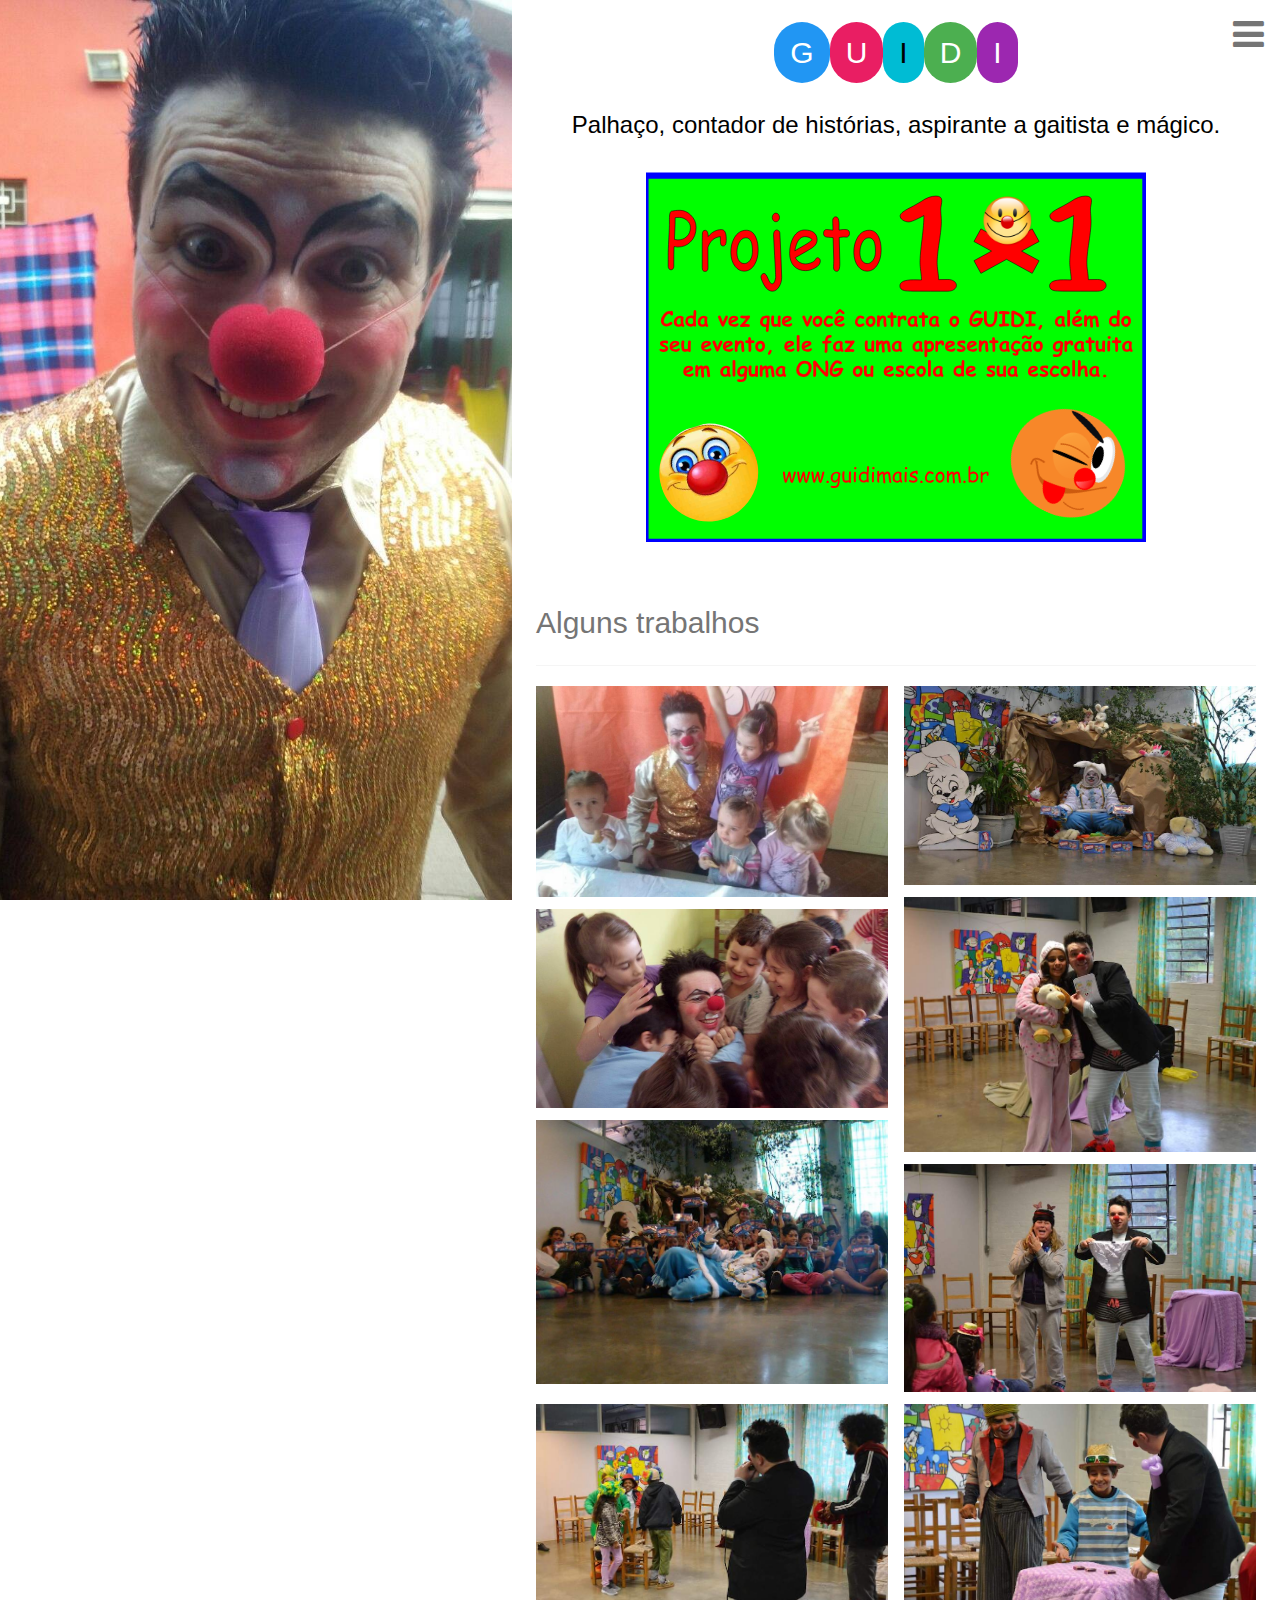
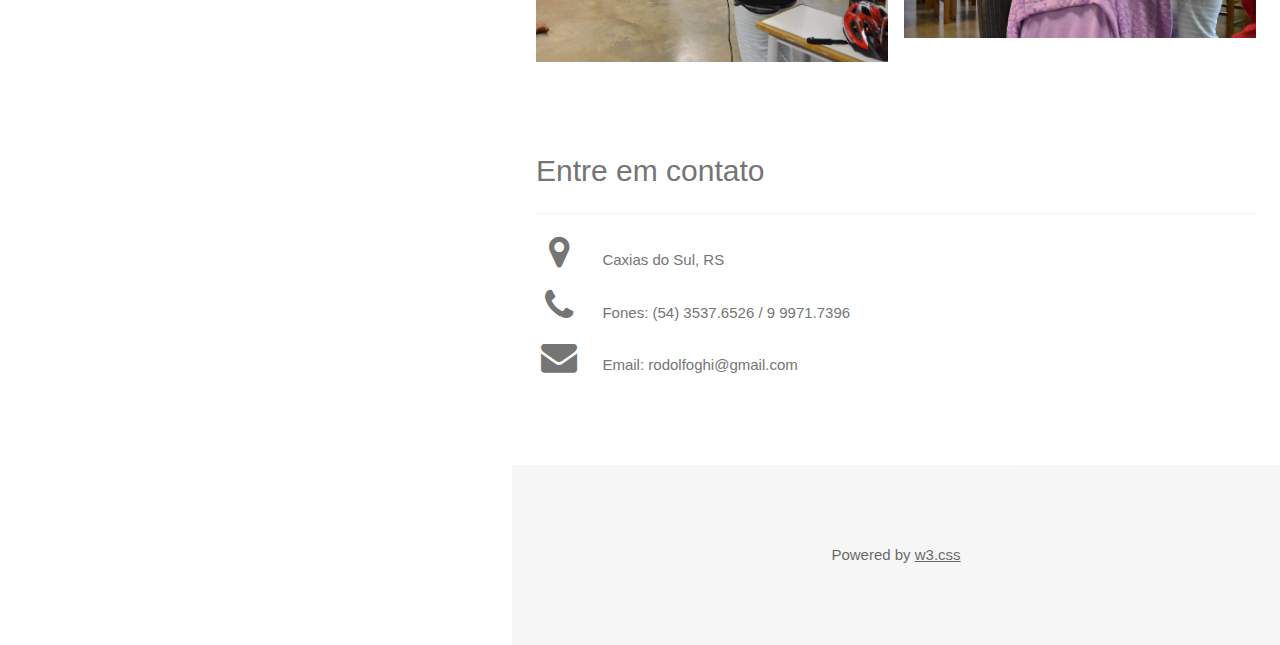
==== commit e2c1cbd2: "Minify resources" ====
--- a/index.html
+++ b/index.html
@@ -1,163 +1 @@
-<!doctype html>
-<html lang="pt-br">
-  <head>
-    <meta charset="utf-8">
-    <meta http-equiv="X-UA-Compatible" content="IE=edge">
-    <meta name="description" content="">
-    <meta name="viewport" content="width=device-width, initial-scale=1">
-    <title>Guidi</title>
-
-    <!-- Disable tap highlight on IE -->
-    <meta name="msapplication-tap-highlight" content="no">
-
-    <!-- Web Application Manifest -->
-    <link rel="manifest" href="manifest.json">
-
-    <!-- Add to homescreen for Chrome on Android -->
-    <meta name="mobile-web-app-capable" content="yes">
-    <meta name="application-name" content="GUIDI">
-    <link rel="icon" href="images/favicon.ico">
-
-    <!-- Add to homescreen for Safari on iOS -->
-    <meta name="apple-mobile-web-app-capable" content="yes">
-    <meta name="apple-mobile-web-app-status-bar-style" content="black">
-    <meta name="apple-mobile-web-app-title" content="GUIDI">
-    <link rel="apple-touch-icon" href="favicon.ico">
-
-    <!-- Tile icon for Win8 (144x144 + tile color) -->
-    <meta name="msapplication-TileImage" content="favicon.ico">
-    <meta name="msapplication-TileColor" content="#2F3BA2">
-
-    <!-- Color the status bar on mobile devices -->
-    <meta name="theme-color" content="#2F3BA2">
-
-    <link rel="stylesheet" href="https://www.w3schools.com/w3css/4/w3.css">
-    <link rel="stylesheet" href="https://fonts.googleapis.com/css?family=Montserrat">
-    <link rel="stylesheet" href="https://cdnjs.cloudflare.com/ajax/libs/font-awesome/4.7.0/css/font-awesome.min.css">
-    <!-- Latest compiled and minified CSS -->
-    <link rel="stylesheet" href="css/main.min.css">
-  </head>
-  <body>
-    <!-- Sidebar with image -->
-<nav id="nav-main" class="w3-sidebar w3-hide-medium w3-hide-small">
-  <div class="bgimg"></div>
-</nav>
-
-<!-- Hidden Sidebar (reveals when clicked on menu icon)-->
-<nav class="w3-sidebar w3-black w3-animate-right w3-xxlarge" id="mySidebar">
-  <a href="javascript:void(0)" onclick="closeNav()" class="w3-button w3-black w3-xxxlarge w3-display-topright" id="mySidebarLink">
-    <i class="fa fa-remove"></i>
-  </a>
-  <div class="w3-bar-block w3-center">
-    <a href="#" class="w3-bar-item w3-button w3-text-grey w3-hover-black" onclick="closeNav()">Início</a>
-    <a href="#portfolio" class="w3-bar-item w3-button w3-text-grey w3-hover-black" onclick="closeNav()">Trabalhos</a>
-    <a href="#contact" class="w3-bar-item w3-button w3-text-grey w3-hover-black" onclick="closeNav()">Contato</a>
-  </div>
-</nav>
-
-<!-- Page Content -->
-<div class="w3-main w3-padding-large page-content">
-
-  <!-- Menu icon to open sidebar -->
-  <span class="w3-button w3-top w3-white w3-xxlarge w3-text-grey w3-hover-text-black" onclick="openNav()"><i class="fa fa-bars"></i></span>
-
-  <!-- Header -->
-  <header class="w3-container w3-center" id="home">
-    <h2 class="w3-row to-animate">
-        <div class="w3-col-l2 w3-blue w3-round-xxlarge w3-padding letter-name to-animate">G</div>
-        <div class="w3-col-l2 w3-pink w3-round-xxlarge w3-padding letter-name to-animate">U</div>
-        <div class="w3-col-l2 w3-cyan w3-round-xxlarge w3-padding letter-name to-animate">I</div>
-        <div class="w3-col-l2 w3-green w3-round-xxlarge w3-padding letter-name to-animate">D</div>
-        <div class="w3-col-l2 w3-purple w3-round-xxlarge w3-padding letter-name to-animate">I</div>
-    </h2>
-    <p class="w3-xlarge">Palhaço, contador de histórias, aspirante a gaitista e mágico.</p>
-    <div class="w3-content w3-section carousel-images">
-      <img class="mySlides" src="images/projeto1x1.svg">
-      <img class="mySlides" src="images/trabalhos/trabalho_01.jpg">
-      <img class="mySlides" src="images/trabalhos/trabalho_02.jpg">
-      <img class="mySlides" src="images/trabalhos/trabalho_03.jpg">
-      <img class="mySlides" src="images/trabalhos/trabalho_04.jpg">
-      <img class="mySlides" src="images/trabalhos/trabalho_05.jpg">
-      <img class="mySlides" src="images/trabalhos/trabalho_06.jpg">
-      <img class="mySlides" src="images/trabalhos/trabalho_07.jpg">
-      <img class="mySlides" src="images/trabalhos/trabalho_08.jpg">
-      <img class="mySlides" src="images/trabalhos/trabalho_09.jpg">
-    </div>
-
-    <img src="images/profile_guidi.jpg" class="w3-image w3-hide-large w3-hide-small w3-round profile-img-xlarge">
-    <img src="images/profile_guidi.jpg" class="w3-image w3-hide-large w3-hide-medium w3-round" width="1000" height="1333">
-  </header>
-
-  <!-- Portfolio Section -->
-  <div class="w3-padding-32 w3-content" id="portfolio">
-    <h2 class="w3-text-grey">Alguns trabalhos</h2>
-    <hr class="w3-opacity">
-
-    <!-- Grid for photos -->
-    <div class="w3-row-padding grid-photos">
-      <div class="w3-half">
-        <img onclick="showImgInModal(this)" class="w3-hover-opacity" src="images/trabalhos/trabalho_04.jpg">
-        <img onclick="showImgInModal(this)" class="w3-hover-opacity" src="images/trabalhos/trabalho_03.jpg">
-        <img onclick="showImgInModal(this)" class="w3-hover-opacity" src="images/trabalhos/trabalho_02.jpg">
-      </div>
-
-      <div class="w3-half">
-        <img onclick="showImgInModal(this)" class="w3-hover-opacity" src="images/trabalhos/trabalho_01.jpg">
-        <img onclick="showImgInModal(this)" class="w3-hover-opacity" src="images/trabalhos/trabalho_05.jpg">
-        <img onclick="showImgInModal(this)" class="w3-hover-opacity" src="images/trabalhos/trabalho_06.jpg">
-      </div>
-
-      <div class="w3-half">
-        <img onclick="showImgInModal(this)" class="w3-hover-opacity" src="images/trabalhos/trabalho_08.jpg">
-      </div>
-
-      <div class="w3-half">
-        <img onclick="showImgInModal(this)" class="w3-hover-opacity" src="images/trabalhos/trabalho_09.jpg">
-      </div>
-
-      <div id="modal_img" class="w3-modal w3-animate-zoom" onclick="this.style.display='none'">
-        <div class="w3-center">
-          <img class="w3-modal-content" id="modal_img01">
-        </div>
-      </div>
-    <!-- End photo grid -->
-    </div>
-  <!-- End Portfolio Section -->
-  </div>
-
-  <!-- Contact Section -->
-  <div class="w3-padding-32 w3-content w3-text-grey" id="contact">
-    <h2>Entre em contato</h2>
-    <hr class="w3-opacity">
-
-    <div class="w3-section">
-      <p><i class="fa fa-map-marker fa-fw w3-xxlarge w3-margin-right"></i> Caxias do Sul, RS</p>
-      <p><i class="fa fa-phone fa-fw w3-xxlarge w3-margin-right"></i> Fones: (54) 3537.6526 / 9 9971.7396</p>
-      <p><i class="fa fa-envelope fa-fw w3-xxlarge w3-margin-right"> </i> Email: rodolfoghi@gmail.com</p>
-    </div>
-  <!-- End Contact Section -->
-  </div>
-
-  <!-- Footer -->
-  <footer class="w3-container w3-padding-64 w3-light-grey w3-center w3-opacity w3-xlarge">
-    <!--
-    <i class="fa fa-facebook-official w3-hover-opacity"></i>
-    <i class="fa fa-instagram w3-hover-opacity"></i>
-    <i class="fa fa-snapchat w3-hover-opacity"></i>
-    <i class="fa fa-pinterest-p w3-hover-opacity"></i>
-    <i class="fa fa-twitter w3-hover-opacity"></i>
-    <i class="fa fa-linkedin w3-hover-opacity"></i>
-  -->
-    <p class="w3-medium">Powered by <a href="https://www.w3schools.com/w3css/default.asp" target="_blank" class="w3-hover-text-green">w3.css</a></p>
-  <!-- End footer -->
-  </footer>
-
-<!-- END PAGE CONTENT -->
-</div>
-<script src="scripts/main.js"></script>
-<!--
-To use this code on your website, get a free API key from Google.
-Read more at: https://www.w3schools.com/graphics/google_maps_basic.asp
--->
-  </body>
-</html>
+<!DOCTYPE html><html lang=pt-br><meta charset=utf-8><meta content="IE=edge"http-equiv=X-UA-Compatible><meta content=""name=description><meta content="width=device-width,initial-scale=1"name=viewport><title>Guidi</title><meta content=no name=msapplication-tap-highlight><link href=manifest.json rel=manifest><meta content=yes name=mobile-web-app-capable><meta content=GUIDI name=application-name><link href=images/favicon.ico rel=icon><meta content=yes name=apple-mobile-web-app-capable><meta content=black name=apple-mobile-web-app-status-bar-style><meta content=GUIDI name=apple-mobile-web-app-title><link href=favicon.ico rel=apple-touch-icon><meta content=favicon.ico name=msapplication-TileImage><meta content=#2F3BA2 name=msapplication-TileColor><meta content=#2F3BA2 name=theme-color><link href=https://www.w3schools.com/w3css/4/w3.css rel=stylesheet><link href=https://cdnjs.cloudflare.com/ajax/libs/font-awesome/4.7.0/css/font-awesome.min.css rel=stylesheet><link href=css/main.min.css rel=stylesheet><nav class="w3-hide-medium w3-hide-small w3-sidebar"id=nav-main><div class=bgimg></div></nav><nav class="w3-black w3-animate-right w3-sidebar w3-xxlarge"id=mySidebar><a class="w3-button w3-black w3-display-topright w3-xxxlarge"href=javascript:void(0) onclick=closeNav() id=mySidebarLink><i class="fa fa-remove"></i></a><div class="w3-center w3-bar-block"><a class="w3-text-grey w3-button w3-bar-item w3-hover-black"href=# onclick=closeNav()>Início</a> <a class="w3-text-grey w3-button w3-bar-item w3-hover-black"href=#portfolio onclick=closeNav()>Trabalhos</a> <a class="w3-text-grey w3-button w3-bar-item w3-hover-black"href=#contact onclick=closeNav()>Contato</a></div></nav><div class="page-content w3-main w3-padding-large"><span class="w3-text-grey w3-button w3-hover-text-black w3-top w3-white w3-xxlarge"onclick=openNav()><i class="fa fa-bars"></i></span><header class="w3-center w3-container"id=home><h2 class="to-animate w3-row"><div class="to-animate letter-name w3-col-l2 w3-padding w3-round-xxlarge w3-blue">G</div><div class="to-animate letter-name w3-col-l2 w3-padding w3-round-xxlarge w3-pink">U</div><div class="to-animate letter-name w3-col-l2 w3-padding w3-round-xxlarge w3-cyan">I</div><div class="to-animate letter-name w3-col-l2 w3-padding w3-round-xxlarge w3-green">D</div><div class="to-animate letter-name w3-col-l2 w3-padding w3-round-xxlarge w3-purple">I</div></h2><p class=w3-xlarge>Palhaço, contador de histórias, aspirante a gaitista e mágico.<div class="w3-content carousel-images w3-section"><img class=mySlides src=images/projeto1x1.svg> <img class=mySlides src=images/trabalhos/trabalho_01.jpg> <img class=mySlides src=images/trabalhos/trabalho_02.jpg> <img class=mySlides src=images/trabalhos/trabalho_03.jpg> <img class=mySlides src=images/trabalhos/trabalho_04.jpg> <img class=mySlides src=images/trabalhos/trabalho_05.jpg> <img class=mySlides src=images/trabalhos/trabalho_06.jpg> <img class=mySlides src=images/trabalhos/trabalho_07.jpg> <img class=mySlides src=images/trabalhos/trabalho_08.jpg> <img class=mySlides src=images/trabalhos/trabalho_09.jpg></div><img class="w3-hide-large w3-image w3-round profile-img-xlarge w3-hide-small"src=images/profile_guidi.jpg> <img class="w3-hide-large w3-image w3-round w3-hide-medium"src=images/profile_guidi.jpg height=1333 width=1000></header><div class="w3-content w3-padding-32"id=portfolio><h2 class=w3-text-grey>Alguns trabalhos</h2><hr class=w3-opacity><div class="grid-photos w3-row-padding"><div class=w3-half><img class=w3-hover-opacity src=images/trabalhos/trabalho_04.jpg onclick=showImgInModal(this)> <img class=w3-hover-opacity src=images/trabalhos/trabalho_03.jpg onclick=showImgInModal(this)> <img class=w3-hover-opacity src=images/trabalhos/trabalho_02.jpg onclick=showImgInModal(this)></div><div class=w3-half><img class=w3-hover-opacity src=images/trabalhos/trabalho_01.jpg onclick=showImgInModal(this)> <img class=w3-hover-opacity src=images/trabalhos/trabalho_05.jpg onclick=showImgInModal(this)> <img class=w3-hover-opacity src=images/trabalhos/trabalho_06.jpg onclick=showImgInModal(this)></div><div class=w3-half><img class=w3-hover-opacity src=images/trabalhos/trabalho_08.jpg onclick=showImgInModal(this)></div><div class=w3-half><img class=w3-hover-opacity src=images/trabalhos/trabalho_09.jpg onclick=showImgInModal(this)></div><div class="w3-animate-zoom w3-modal"id=modal_img onclick='this.style.display="none"'><div class=w3-center><img class=w3-modal-content id=modal_img01></div></div></div></div><div class="w3-text-grey w3-content w3-padding-32"id=contact><h2>Entre em contato</h2><hr class=w3-opacity><div class=w3-section><p><i class="fa fa-fw w3-margin-right w3-xxlarge fa-map-marker"></i> Caxias do Sul, RS<p><i class="fa fa-fw w3-margin-right w3-xxlarge fa-phone"></i> Fones: (54) 3537.6526 / 9 9971.7396<p><i class="fa fa-fw w3-margin-right w3-xxlarge fa-envelope"></i> Email: rodolfoghi@gmail.com</div></div><footer class="w3-center w3-container w3-light-grey w3-opacity w3-padding-64 w3-xlarge"><p class=w3-medium>Powered by <a class=w3-hover-text-green href=https://www.w3schools.com/w3css/default.asp target=_blank>w3.css</a></footer></div><script src=scripts/main.js></script>
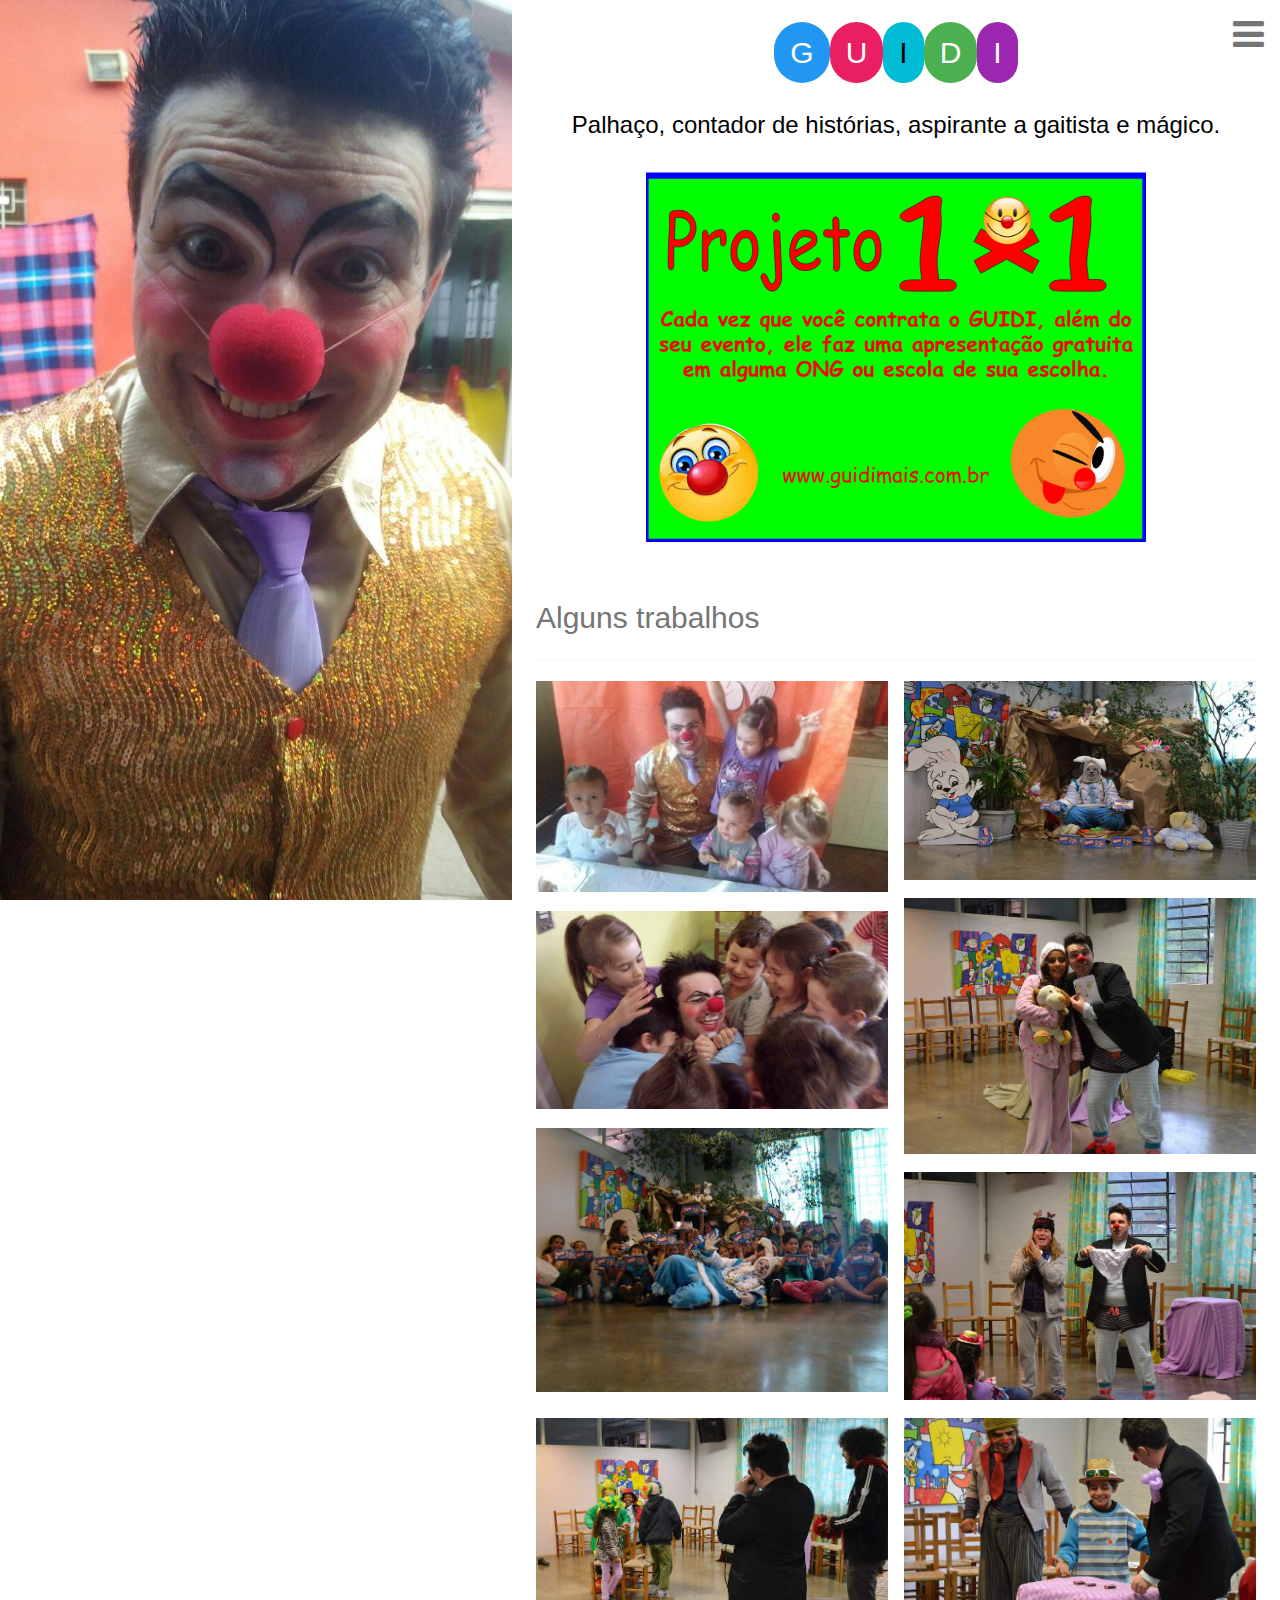
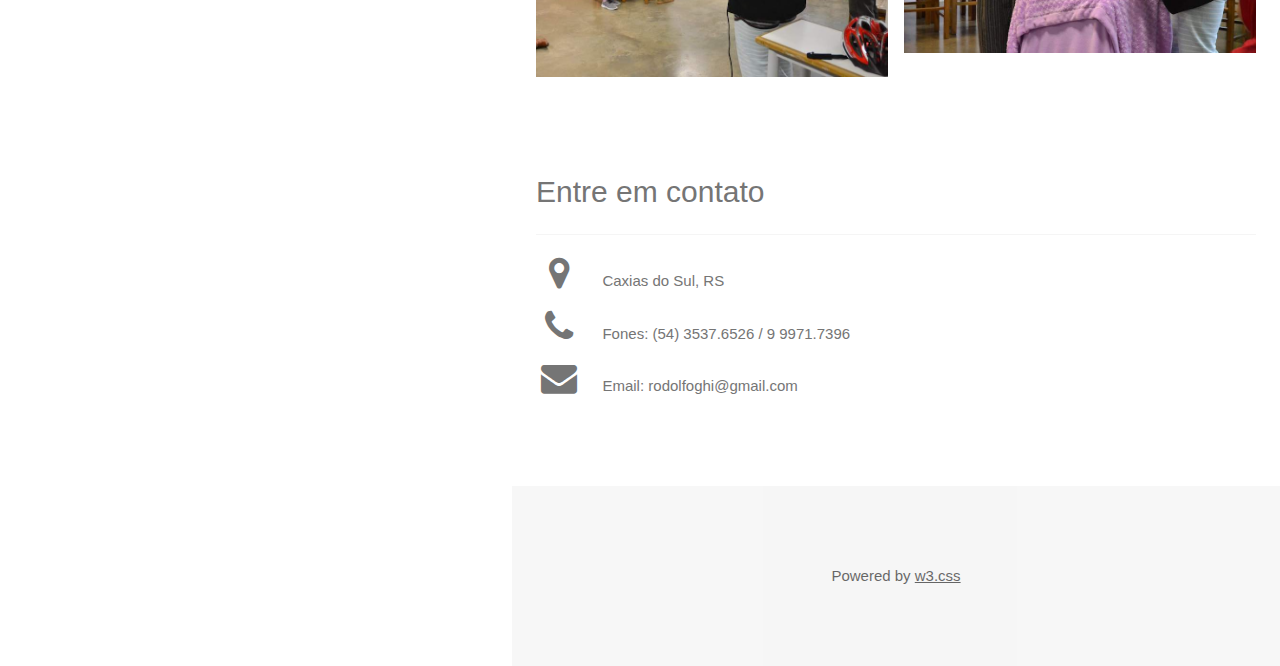
==== commit 661986a3: "Optimize CSS Delivery" ====
--- a/index.html
+++ b/index.html
@@ -1 +1 @@
-<!DOCTYPE html><html lang=pt-br><meta charset=utf-8><meta content="IE=edge"http-equiv=X-UA-Compatible><meta content=""name=description><meta content="width=device-width,initial-scale=1"name=viewport><title>Guidi</title><meta content=no name=msapplication-tap-highlight><link href=manifest.json rel=manifest><meta content=yes name=mobile-web-app-capable><meta content=GUIDI name=application-name><link href=images/favicon.ico rel=icon><meta content=yes name=apple-mobile-web-app-capable><meta content=black name=apple-mobile-web-app-status-bar-style><meta content=GUIDI name=apple-mobile-web-app-title><link href=favicon.ico rel=apple-touch-icon><meta content=favicon.ico name=msapplication-TileImage><meta content=#2F3BA2 name=msapplication-TileColor><meta content=#2F3BA2 name=theme-color><link href=https://www.w3schools.com/w3css/4/w3.css rel=stylesheet><link href=https://cdnjs.cloudflare.com/ajax/libs/font-awesome/4.7.0/css/font-awesome.min.css rel=stylesheet><link href=css/main.min.css rel=stylesheet><nav class="w3-hide-medium w3-hide-small w3-sidebar"id=nav-main><div class=bgimg></div></nav><nav class="w3-black w3-animate-right w3-sidebar w3-xxlarge"id=mySidebar><a class="w3-button w3-black w3-display-topright w3-xxxlarge"href=javascript:void(0) onclick=closeNav() id=mySidebarLink><i class="fa fa-remove"></i></a><div class="w3-center w3-bar-block"><a class="w3-text-grey w3-button w3-bar-item w3-hover-black"href=# onclick=closeNav()>Início</a> <a class="w3-text-grey w3-button w3-bar-item w3-hover-black"href=#portfolio onclick=closeNav()>Trabalhos</a> <a class="w3-text-grey w3-button w3-bar-item w3-hover-black"href=#contact onclick=closeNav()>Contato</a></div></nav><div class="page-content w3-main w3-padding-large"><span class="w3-text-grey w3-button w3-hover-text-black w3-top w3-white w3-xxlarge"onclick=openNav()><i class="fa fa-bars"></i></span><header class="w3-center w3-container"id=home><h2 class="to-animate w3-row"><div class="to-animate letter-name w3-col-l2 w3-padding w3-round-xxlarge w3-blue">G</div><div class="to-animate letter-name w3-col-l2 w3-padding w3-round-xxlarge w3-pink">U</div><div class="to-animate letter-name w3-col-l2 w3-padding w3-round-xxlarge w3-cyan">I</div><div class="to-animate letter-name w3-col-l2 w3-padding w3-round-xxlarge w3-green">D</div><div class="to-animate letter-name w3-col-l2 w3-padding w3-round-xxlarge w3-purple">I</div></h2><p class=w3-xlarge>Palhaço, contador de histórias, aspirante a gaitista e mágico.<div class="w3-content carousel-images w3-section"><img class=mySlides src=images/projeto1x1.svg> <img class=mySlides src=images/trabalhos/trabalho_01.jpg> <img class=mySlides src=images/trabalhos/trabalho_02.jpg> <img class=mySlides src=images/trabalhos/trabalho_03.jpg> <img class=mySlides src=images/trabalhos/trabalho_04.jpg> <img class=mySlides src=images/trabalhos/trabalho_05.jpg> <img class=mySlides src=images/trabalhos/trabalho_06.jpg> <img class=mySlides src=images/trabalhos/trabalho_07.jpg> <img class=mySlides src=images/trabalhos/trabalho_08.jpg> <img class=mySlides src=images/trabalhos/trabalho_09.jpg></div><img class="w3-hide-large w3-image w3-round profile-img-xlarge w3-hide-small"src=images/profile_guidi.jpg> <img class="w3-hide-large w3-image w3-round w3-hide-medium"src=images/profile_guidi.jpg height=1333 width=1000></header><div class="w3-content w3-padding-32"id=portfolio><h2 class=w3-text-grey>Alguns trabalhos</h2><hr class=w3-opacity><div class="grid-photos w3-row-padding"><div class=w3-half><img class=w3-hover-opacity src=images/trabalhos/trabalho_04.jpg onclick=showImgInModal(this)> <img class=w3-hover-opacity src=images/trabalhos/trabalho_03.jpg onclick=showImgInModal(this)> <img class=w3-hover-opacity src=images/trabalhos/trabalho_02.jpg onclick=showImgInModal(this)></div><div class=w3-half><img class=w3-hover-opacity src=images/trabalhos/trabalho_01.jpg onclick=showImgInModal(this)> <img class=w3-hover-opacity src=images/trabalhos/trabalho_05.jpg onclick=showImgInModal(this)> <img class=w3-hover-opacity src=images/trabalhos/trabalho_06.jpg onclick=showImgInModal(this)></div><div class=w3-half><img class=w3-hover-opacity src=images/trabalhos/trabalho_08.jpg onclick=showImgInModal(this)></div><div class=w3-half><img class=w3-hover-opacity src=images/trabalhos/trabalho_09.jpg onclick=showImgInModal(this)></div><div class="w3-animate-zoom w3-modal"id=modal_img onclick='this.style.display="none"'><div class=w3-center><img class=w3-modal-content id=modal_img01></div></div></div></div><div class="w3-text-grey w3-content w3-padding-32"id=contact><h2>Entre em contato</h2><hr class=w3-opacity><div class=w3-section><p><i class="fa fa-fw w3-margin-right w3-xxlarge fa-map-marker"></i> Caxias do Sul, RS<p><i class="fa fa-fw w3-margin-right w3-xxlarge fa-phone"></i> Fones: (54) 3537.6526 / 9 9971.7396<p><i class="fa fa-fw w3-margin-right w3-xxlarge fa-envelope"></i> Email: rodolfoghi@gmail.com</div></div><footer class="w3-center w3-container w3-light-grey w3-opacity w3-padding-64 w3-xlarge"><p class=w3-medium>Powered by <a class=w3-hover-text-green href=https://www.w3schools.com/w3css/default.asp target=_blank>w3.css</a></footer></div><script src=scripts/main.js></script>
+<!DOCTYPE html><html lang=pt-br><meta charset=utf-8><meta content="IE=edge"http-equiv=X-UA-Compatible><meta content=""name=description><meta content="width=device-width,initial-scale=1"name=viewport><title>Guidi</title><meta content=no name=msapplication-tap-highlight><link href=manifest.json rel=manifest><meta content=yes name=mobile-web-app-capable><meta content=GUIDI name=application-name><link href=images/favicon.ico rel=icon><meta content=yes name=apple-mobile-web-app-capable><meta content=black name=apple-mobile-web-app-status-bar-style><meta content=GUIDI name=apple-mobile-web-app-title><link href=favicon.ico rel=apple-touch-icon><meta content=favicon.ico name=msapplication-TileImage><meta content=#2F3BA2 name=msapplication-TileColor><meta content=#2F3BA2 name=theme-color><link href=css/w3.css rel=stylesheet><nav class="w3-hide-medium w3-hide-small w3-sidebar"id=nav-main><div class=bgimg></div></nav><nav class="w3-black w3-animate-right w3-sidebar w3-xxlarge"id=mySidebar><a class="w3-button w3-black w3-display-topright w3-xxxlarge"href=javascript:void(0) onclick=closeNav() id=mySidebarLink><i class="fa fa-remove"></i></a><div class="w3-center w3-bar-block"><a class="w3-text-grey w3-button w3-bar-item w3-hover-black"href=# onclick=closeNav()>Início</a> <a class="w3-text-grey w3-button w3-bar-item w3-hover-black"href=#portfolio onclick=closeNav()>Trabalhos</a> <a class="w3-text-grey w3-button w3-bar-item w3-hover-black"href=#contact onclick=closeNav()>Contato</a></div></nav><div class="page-content w3-main w3-padding-large"><span class="w3-text-grey w3-button w3-hover-text-black w3-top w3-white w3-xxlarge"onclick=openNav()><i class="fa fa-bars"></i></span><header class="w3-center w3-container"id=home><h2 class="to-animate w3-row"><div class="to-animate letter-name w3-col-l2 w3-padding w3-round-xxlarge w3-blue">G</div><div class="to-animate letter-name w3-col-l2 w3-padding w3-round-xxlarge w3-pink">U</div><div class="to-animate letter-name w3-col-l2 w3-padding w3-round-xxlarge w3-cyan">I</div><div class="to-animate letter-name w3-col-l2 w3-padding w3-round-xxlarge w3-green">D</div><div class="to-animate letter-name w3-col-l2 w3-padding w3-round-xxlarge w3-purple">I</div></h2><p class=w3-xlarge>Palhaço, contador de histórias, aspirante a gaitista e mágico.<div class="w3-content carousel-images w3-section"><img class=mySlides src=images/projeto1x1.svg> <img class=mySlides src=images/trabalhos/trabalho_01.jpg> <img class=mySlides src=images/trabalhos/trabalho_02.jpg> <img class=mySlides src=images/trabalhos/trabalho_03.jpg> <img class=mySlides src=images/trabalhos/trabalho_04.jpg> <img class=mySlides src=images/trabalhos/trabalho_05.jpg> <img class=mySlides src=images/trabalhos/trabalho_06.jpg> <img class=mySlides src=images/trabalhos/trabalho_07.jpg> <img class=mySlides src=images/trabalhos/trabalho_08.jpg> <img class=mySlides src=images/trabalhos/trabalho_09.jpg></div><img class="w3-hide-large w3-image w3-round profile-img-xlarge w3-hide-small"src=images/profile_guidi.jpg> <img class="w3-hide-large w3-image w3-round w3-hide-medium"src=images/profile_guidi.jpg height=1333 width=1000></header><div class="w3-content w3-padding-32"id=portfolio><h2 class=w3-text-grey>Alguns trabalhos</h2><hr class=w3-opacity><div class="grid-photos w3-row-padding"><div class=w3-half><img class=w3-hover-opacity src=images/trabalhos/trabalho_04.jpg onclick=showImgInModal(this)> <img class=w3-hover-opacity src=images/trabalhos/trabalho_03.jpg onclick=showImgInModal(this)> <img class=w3-hover-opacity src=images/trabalhos/trabalho_02.jpg onclick=showImgInModal(this)></div><div class=w3-half><img class=w3-hover-opacity src=images/trabalhos/trabalho_01.jpg onclick=showImgInModal(this)> <img class=w3-hover-opacity src=images/trabalhos/trabalho_05.jpg onclick=showImgInModal(this)> <img class=w3-hover-opacity src=images/trabalhos/trabalho_06.jpg onclick=showImgInModal(this)></div><div class=w3-half><img class=w3-hover-opacity src=images/trabalhos/trabalho_08.jpg onclick=showImgInModal(this)></div><div class=w3-half><img class=w3-hover-opacity src=images/trabalhos/trabalho_09.jpg onclick=showImgInModal(this)></div><div class="w3-animate-zoom w3-modal"id=modal_img onclick='this.style.display="none"'><div class=w3-center><img class=w3-modal-content id=modal_img01></div></div></div></div><div class="w3-text-grey w3-content w3-padding-32"id=contact><h2>Entre em contato</h2><hr class=w3-opacity><div class=w3-section><p><i class="fa fa-fw w3-margin-right w3-xxlarge fa-map-marker"></i> Caxias do Sul, RS<p><i class="fa fa-fw w3-margin-right w3-xxlarge fa-phone"></i> Fones: (54) 3537.6526 / 9 9971.7396<p><i class="fa fa-fw w3-margin-right w3-xxlarge fa-envelope"></i> Email: rodolfoghi@gmail.com</div></div><footer class="w3-center w3-container w3-light-grey w3-opacity w3-padding-64 w3-xlarge"><p class=w3-medium>Powered by <a class=w3-hover-text-green href=https://www.w3schools.com/w3css/default.asp target=_blank>w3.css</a></footer></div><noscript id=deferred-styles><link href=https://cdnjs.cloudflare.com/ajax/libs/font-awesome/4.7.0/css/font-awesome.min.css rel=stylesheet><link href=css/main.min.css rel=stylesheet></noscript><script>var loadDeferredStyles=function(){var e=document.getElementById("deferred-styles"),t=document.createElement("div");t.innerHTML=e.textContent,document.body.appendChild(t),e.parentElement.removeChild(e)},raf=requestAnimationFrame||mozRequestAnimationFrame||webkitRequestAnimationFrame||msRequestAnimationFrame;raf?raf(function(){window.setTimeout(loadDeferredStyles,0)}):window.addEventListener("load",loadDeferredStyles)</script><script src=scripts/main.js></script>
